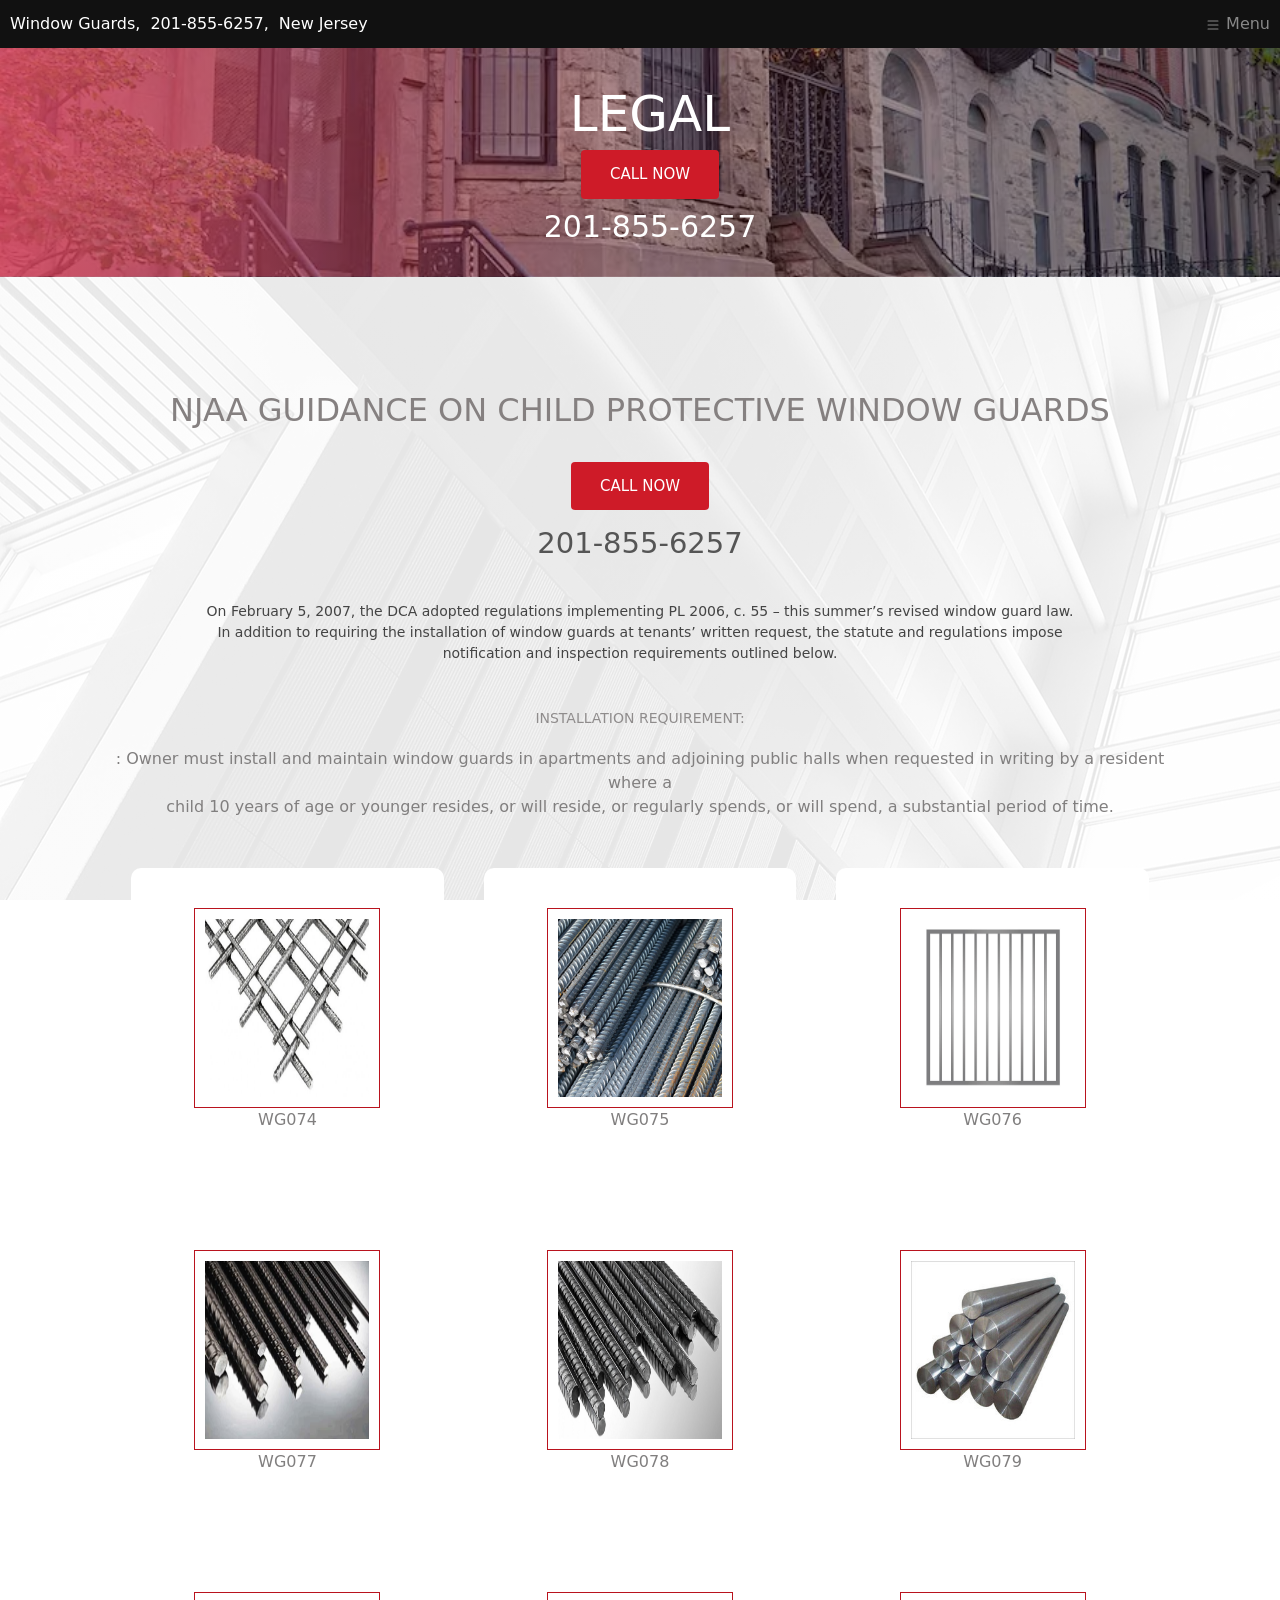
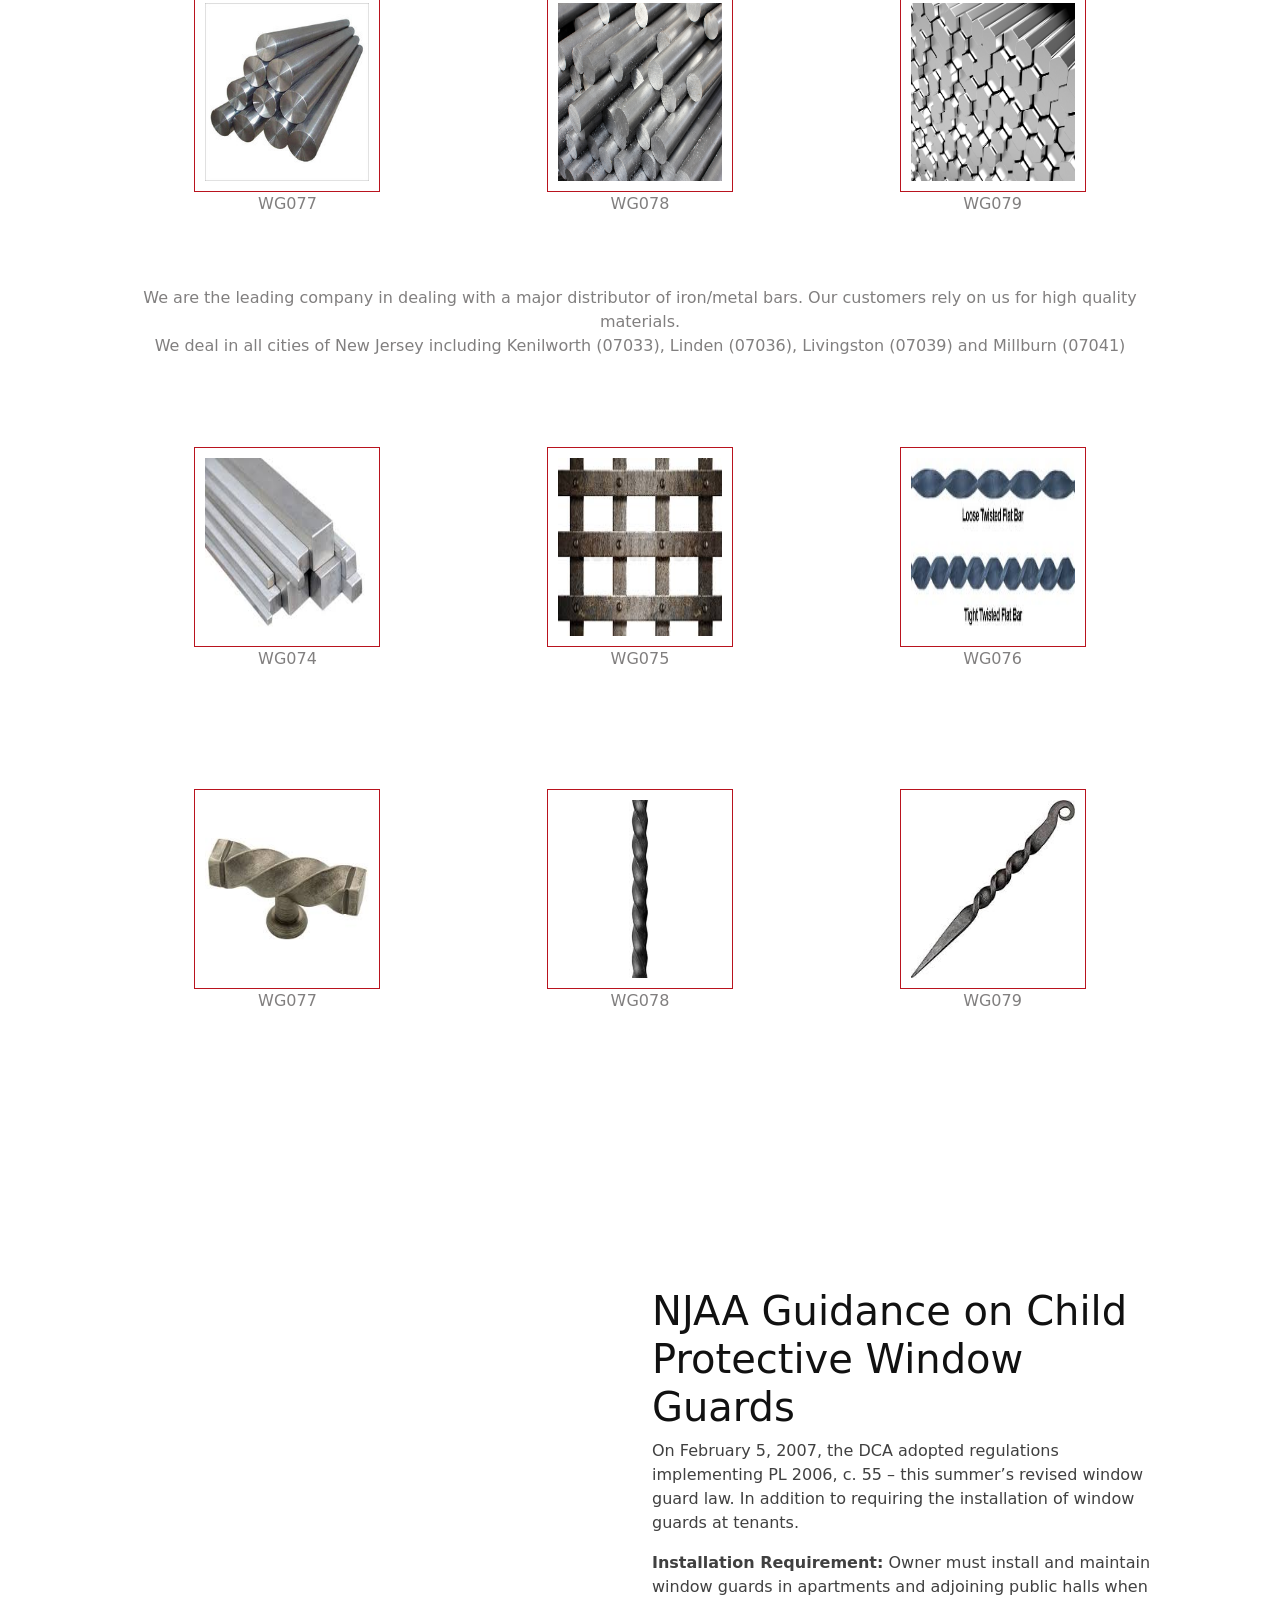
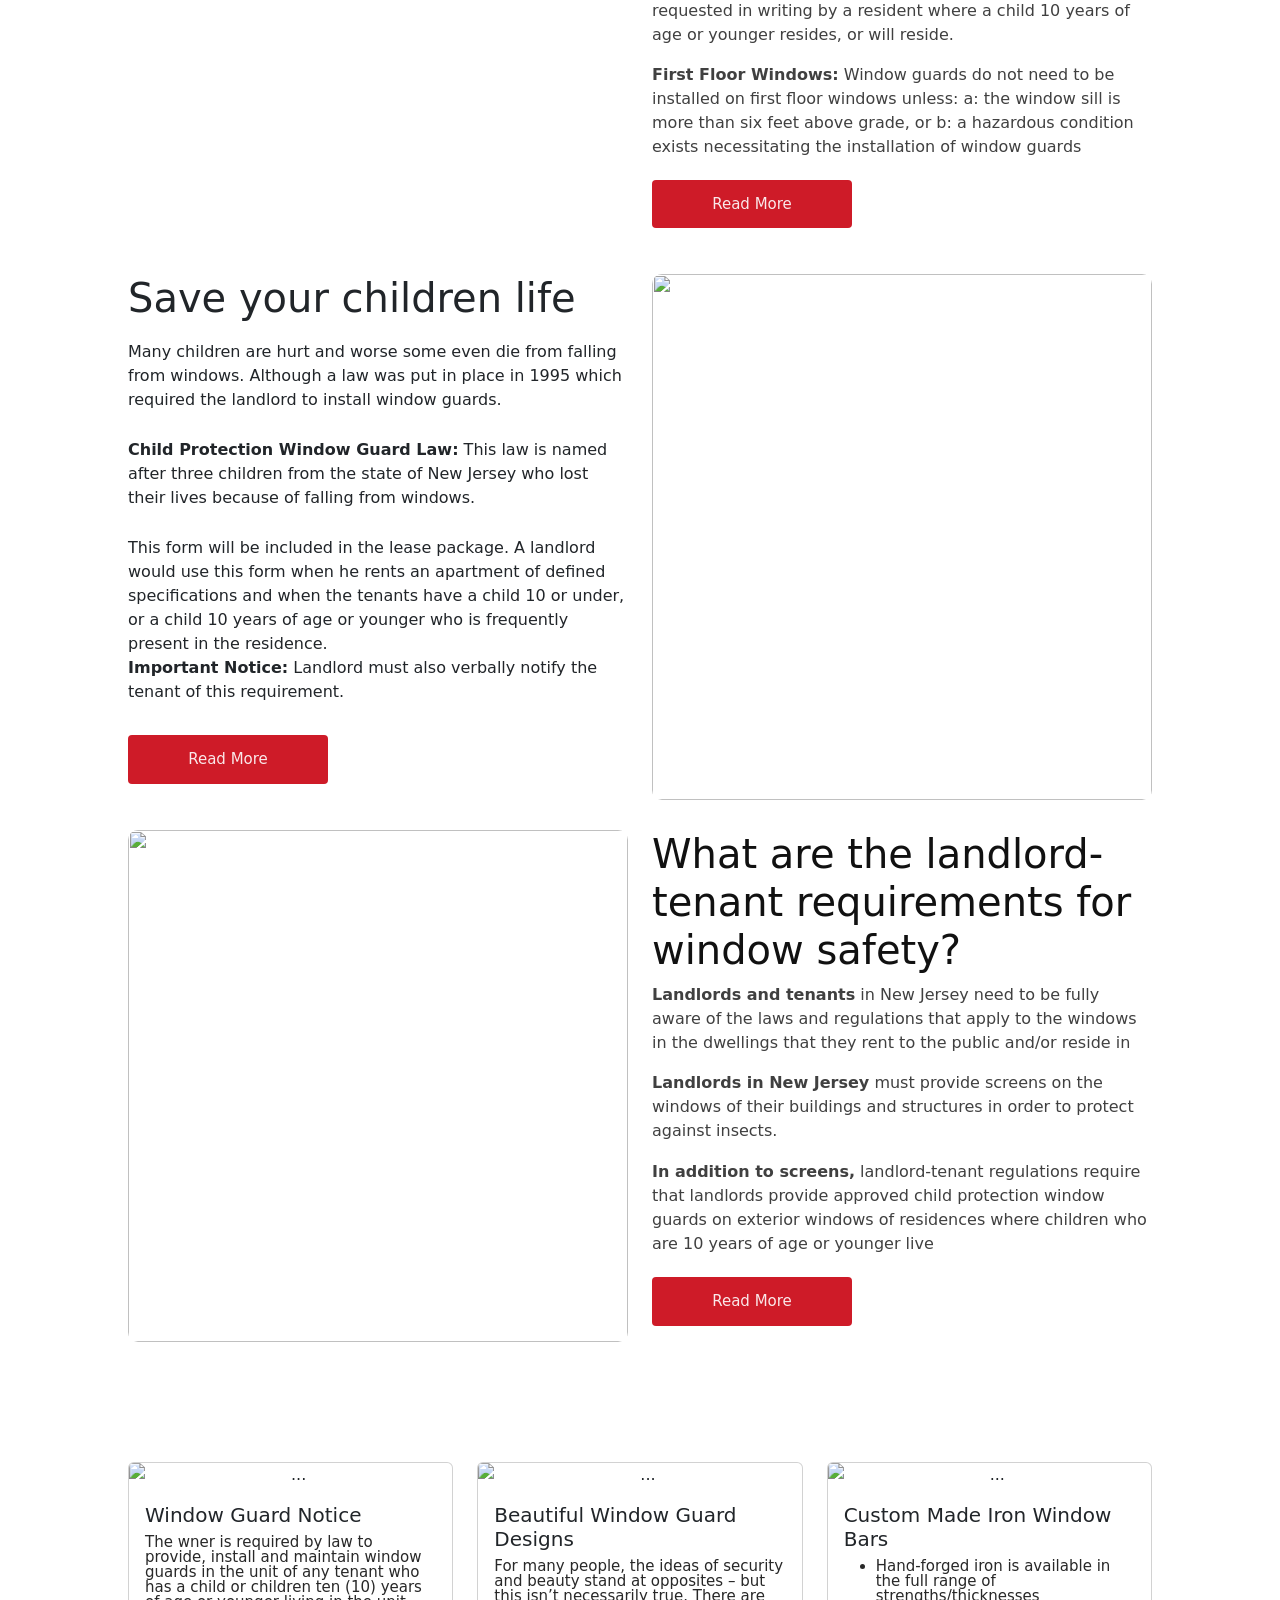
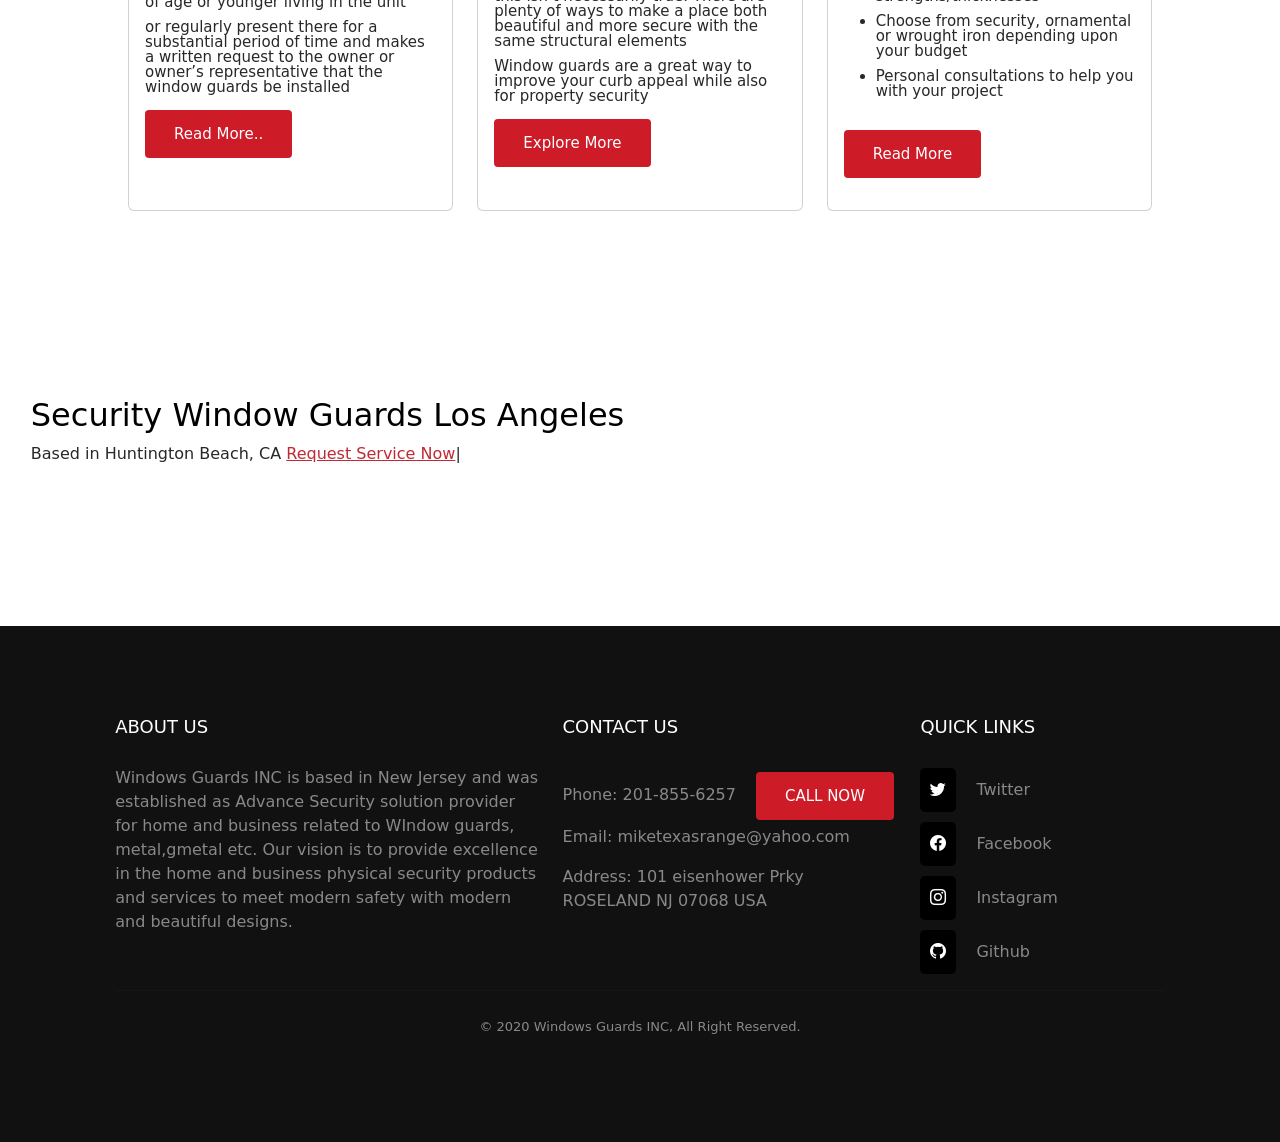
==== index.html @ 2bb90756 "first commit" ====
<!DOCTYPE html>
<html lang="en">
  <head>
    <meta charset="UTF-8" />
    <meta http-equiv="X-UA-Compatible" content="IE=edge" />
    <meta name="viewport" content="width=device-width, initial-scale=1.0" />
    <title>Window Gaurd and Bars</title>
    <link
      href="https://cdn.jsdelivr.net/npm/bootstrap@5.3.3/dist/css/bootstrap.min.css"
      rel="stylesheet"
      integrity="sha384-QWTKZyjpPEjISv5WaRU9OFeRpok6YctnYmDr5pNlyT2bRjXh0JMhjY6hW+ALEwIH"
      crossorigin="anonymous"
    />
    <link
      rel="stylesheet"
      href="https://cdn.jsdelivr.net/npm/bootstrap-icons@1.11.3/font/bootstrap-icons.min.css"
    />

    <link rel="stylesheet" href="./Styles/Sttyle.css" />
  </head>
  <body>
    <!--top bar  -->
    <section>
      <div class="Topbar">
        <div class="Topbar-left-top-contant">
          <h6>Window Guards,</h6>
          <h6>201-855-6257,</h6>
          <p>New Jersey</p>
        </div>
        <div class="Topbar-right-contant">
          <button
            class="Topbar-menu-button"
            type="button"
            data-bs-toggle="offcanvas"
            data-bs-target="#offcanvasRight"
            aria-controls="offcanvasRight"
          >
            <svg
              xmlns="http://www.w3.org/2000/svg"
              width="16"
              height="16"
              fill="#888888"
              class="bi bi-list"
              viewBox="0 0 16 16"
            >
              <path
                fill-rule="evenodd"
                d="M2.5 12a.5.5 0 0 1 .5-.5h10a.5.5 0 0 1 0 1H3a.5.5 0 0 1-.5-.5m0-4a.5.5 0 0 1 .5-.5h10a.5.5 0 0 1 0 1H3a.5.5 0 0 1-.5-.5m0-4a.5.5 0 0 1 .5-.5h10a.5.5 0 0 1 0 1H3a.5.5 0 0 1-.5-.5"
              />
            </svg>
            Menu
          </button>

          <div
            class="offcanvas offcanvas-end"
            tabindex="-1"
            id="offcanvasRight"
            aria-labelledby="offcanvasRightLabel"
          >
            <div class="offcanvas-header">
              <button
                type="button"
                class="btn-close"
                data-bs-dismiss="offcanvas"
                aria-label="Close"
              ></button>
            </div>
            <div class="offcanvas-body">
              <ul>
                <li>Home</li>
                <li>Windows</li>
                <li>Doors</li>
                <li>Gates</li>
                <li>Security Bars</li>
                <li>Metal Bars</li>
                <li>New Jersey</li>
                <li>Contact Us</li>
                <li>Legal</li>
              </ul>
            </div>
          </div>
        </div>
      </div>
    </section>
    <!-- hero section -->
    <section>
      <div class="Herosection">
        <div class="Hero-contant">
          <h1>LEGAL</h1>
          <button>CALL NOW</button>
          <h2>201-855-6257</h2>
        </div>
      </div>
    </section>
    <!-- legal main contant -->
    <section>
      <div class="Main-contant">
        <div class="main-contant-subprnt">
          <div class="main-window-details">
            <h2>NJAA GUIDANCE ON CHILD PROTECTIVE WINDOW GUARDS</h2>
            <button>CALL NOW</button>
            <h3>201-855-6257</h3>
            <p>
              On February 5, 2007, the DCA adopted regulations implementing PL
              2006, c. 55 – this summer’s revised window guard law. <br />
              In addition to requiring the installation of window guards at
              tenants’ written request, the statute and regulations impose
              <br />
              notification and inspection requirements outlined below.
            </p>
          </div>
          
          </div>
          <!-- INSTALLATION REQUIREMENT: -->
          <div class="Requirment-cards-main">
            <h4>INSTALLATION REQUIREMENT:</h4>
            <p>
              : Owner must install and maintain window guards in apartments and
              adjoining public halls when requested in writing by a resident
              where a <br />
              child 10 years of age or younger resides, or will reside, or
              regularly spends, or will spend, a substantial period of time.
            </p>
            <div class="Requirment-cards">
              <div class="row g-2">
                <div
                  class="col-12 col-xxl-4 col-xl-4 col-lg-6 col-md-6 col-sm-12 col-sm-12 Req-card-prnt"
                >
                  <div class="Req-card">
                    <img src="./Assets/asset 0.jpeg" alt="" />
                    <p>WG074</p>
                  </div>
                </div>
                <div
                  class="col-12 col-xxl-4 col-xl-4 col-lg-6 col-md-6 col-sm-12 col-sm-12 Req-card-prnt"
                >
                  <div class="Req-card">
                    <img src="./Assets/asset 1.jpeg" alt="" />
                    <p>WG075</p>
                  </div>
                </div>
                <div
                  class="col-12 col-xxl-4 col-xl-4 col-lg-6 col-md-6 col-sm-12 col-sm-12 Req-card-prnt"
                >
                  <div class="Req-card">
                    <img src="./Assets/asset 2.jpeg" alt="" />
                    <p>WG076</p>
                  </div>
                </div>
                <div
                  class="col-12 col-xxl-4 col-xl-4 col-lg-6 col-md-6 col-sm-12 col-sm-12 Req-card-prnt"
                >
                  <div class="Req-card">
                    <img src="./Assets/asset 3.jpeg" alt="" />
                    <p>WG077</p>
                  </div>
                </div>
                <div
                  class="col-12 col-xxl-4 col-xl-4 col-lg-6 col-md-6 col-sm-12 col-sm-12 Req-card-prnt"
                >
                  <div class="Req-card">
                    <img src="./Assets/asset 4.jpeg" alt="" />
                    <p>WG078</p>
                  </div>
                </div>
                <div
                  class="col-12 col-xxl-4 col-xl-4 col-lg-6 col-md-6 col-sm-12 col-sm-12 Req-card-prnt"
                >
                  <div class="Req-card">
                    <img src="./Assets/asset 5.jpeg" alt="" />
                    <p>WG079</p>
                  </div>
                </div>
                <div
                  class="col-12 col-xxl-4 col-xl-4 col-lg-6 col-md-6 col-sm-12 col-sm-12 Req-card-prnt"
                >
                  <div class="Req-card">
                    <img src="./Assets/asset 5.jpeg" alt="" />
                    <p>WG077</p>
                  </div>
                </div>
                <div
                  class="col-12 col-xxl-4 col-xl-4 col-lg-6 col-md-6 col-sm-12 col-sm-12 Req-card-prnt"
                >
                  <div class="Req-card">
                    <img src="./Assets/asset 6.jpeg" alt="" />
                    <p>WG078</p>
                  </div>
                </div>
                <div
                  class="col-12 col-xxl-4 col-xl-4 col-lg-6 col-md-6 col-sm-12 col-sm-12 Req-card-prnt"
                >
                  <div class="Req-card">
                    <img src="./Assets/asset 7.jpeg" alt="" />
                    <p>WG079</p>
                  </div>
                </div>
              </div>
            </div>
            <p>
              We are the leading company in dealing with a major distributor of
              iron/metal bars. Our customers rely on us for high quality
              materials. <br />
              We deal in all cities of New Jersey including Kenilworth (07033),
              Linden (07036), Livingston (07039) and Millburn (07041)
            </p>
            <div class="Requirment-cards">
              <div class="row g-2">
                <div
                  class="col-12 col-xxl-4 col-xl-4 col-lg-6 col-md-6 col-sm-12 col-sm-12 Req-card-prnt"
                >
                  <div class="Req-card">
                    <img src="./Assets/asset 8.jpeg" alt="" />
                    <p>WG074</p>
                  </div>
                </div>
                <div
                  class="col-12 col-xxl-4 col-xl-4 col-lg-6 col-md-6 col-sm-12 col-sm-12 Req-card-prnt"
                >
                  <div class="Req-card">
                    <img src="./Assets/asset 9.jpeg" alt="" />
                    <p>WG075</p>
                  </div>
                </div>
                <div
                  class="col-12 col-xxl-4 col-xl-4 col-lg-6 col-md-6 col-sm-12 col-sm-12 Req-card-prnt"
                >
                  <div class="Req-card">
                    <img src="./Assets/asset 10.jpeg" alt="" />
                    <p>WG076</p>
                  </div>
                </div>
                <div
                  class="col-12 col-xxl-4 col-xl-4 col-lg-6 col-md-6 col-sm-12 col-sm-12 Req-card-prnt"
                >
                  <div class="Req-card">
                    <img src="./Assets/asset 11.jpeg" alt="" />
                    <p>WG077</p>
                  </div>
                </div>
                <div
                  class="col-12 col-xxl-4 col-xl-4 col-lg-6 col-md-6 col-sm-12 col-sm-12 Req-card-prnt"
                >
                  <div class="Req-card">
                    <img src="./Assets/asset 12.jpeg" alt="" />
                    <p>WG078</p>
                  </div>
                </div>
                <div
                  class="col-12 col-xxl-4 col-xl-4 col-lg-6 col-md-6 col-sm-12 col-sm-12 Req-card-prnt"
                >
                  <div class="Req-card">
                    <img src="./Assets/asset 13.jpeg" alt="" />
                    <p>WG079</p>
                  </div>
                </div>
              </div>
            </div>
          </div>
        </div>
      </div>
    </section>
    <section>
      <div class="Window-guard-main">
        <div class="window-guard-subprnt">
          <div class="row">
            <div
              class="col-10 col-xxl-6 col-xl-6 col-lg-12 col-md-12 col-sm-12 Window-guard-leftcontant"
            >
              <img src="./Assets/li-lin-no_i1Hzr8MM-unsplash.jpg" alt="" />
            </div>
            <div
              class="col-10 col-xxl-6 col-xl-6 col-lg-12 col-md-12 col-sm-12 Window-guard-rightcontant"
            >
              <h1>NJAA Guidance on Child Protective Window Guards</h1>
              <p>
                On February 5, 2007, the DCA adopted regulations implementing PL
                2006, c. 55 – this summer’s revised window guard law. In
                addition to requiring the installation of window guards at
                tenants.
              </p>
              <p>
                <b>Installation Requirement:</b> Owner must install and maintain
                window guards in apartments and adjoining public halls when
                requested in writing by a resident where a child 10 years of age
                or younger resides, or will reside.
              </p>
              <p>
                <b>First Floor Windows:</b> Window guards do not need to be
                installed on first floor windows unless: a: the window sill is
                more than six feet above grade, or b: a hazardous condition
                exists necessitating the installation of window guards
              </p>
              <button>
                <a
                  href="https://njaa.com/wp-content/uploads/2017/05/Window-Guard-Guidance-No-Compass-Branding.pdf"
                >
                  Read More</a
                >
              </button>
            </div>
          </div>
          <div class="window-guardwindow-second-contant">
            <div class="row">
              <div
                class="col-10 col-xxl-6 col-xl-6 col-lg-12 col-md-12 col-sm-12 Window-guard-leftcontant"
              >
                <h1>Save your children life</h1>

                <p>
                  Many children are hurt and worse some even die from falling
                  from windows. Although a law was put in place in 1995 which
                  required the landlord to install window guards.
                </p>
                <p>
                  <b>Child Protection Window Guard Law:</b> This law is named
                  after three children from the state of New Jersey who lost
                  their lives because of falling from windows.
                </p>
                <p>
                  This form will be included in the lease package. A landlord
                  would use this form when he rents an apartment of defined
                  specifications and when the tenants have a child 10 or under,
                  or a child 10 years of age or younger who is frequently
                  present in the residence. <br />
                  <b>Important Notice:</b> Landlord must also verbally notify
                  the tenant of this requirement.
                </p>
                <button>
                  <a
                    href="

                    https://www.tapinto.net/towns/newark/sections/government/articles/window-guards-updated-newark-law-aims-to-prevent-child-falls"
                  >
                    Read More</a
                  >
                </button>
              </div>
              <div
                class="col-10 col-xxl-6 col-xl-6 col-lg-12 col-md-12 col-sm-12 Window-guard-rightcontant"
              >
                <img
                  src="https://tapinto-production.s3.amazonaws.com/uploads/photos/to/best_crop_b2b24b35fbdab9a564ee_mini_magick20230821-9782-1aypejb.jpg?id=4952877"
                  alt=""
                />
              </div>
            </div>
          </div>
          <div
            class="window-guardwindow-second-contant window-guardwindow-third-contant"
          >
            <div class="row">
              <div
                class="col-10 col-xxl-6 col-xl-6 col-lg-12 col-md-12 col-sm-12 Window-guard-leftcontant"
              >
                <img
                  src="./Assets/tim-mossholder-biPbnQPIk0U-unsplash.jpg"
                  alt=""
                />
              </div>
              <div
                class="col-10 col-xxl-6 col-xl-6 col-lg-12 col-md-12 col-sm-12 Window-guard-rightcontant"
              >
                <h1>
                  What are the landlord-tenant requirements for window safety?
                </h1>

                <p>
                  <b>Landlords and tenants</b> in New Jersey need to be fully
                  aware of the laws and regulations that apply to the windows in
                  the dwellings that they rent to the public and/or reside in
                </p>
                <p>
                  <b> Landlords in New Jersey</b> must provide screens on the
                  windows of their buildings and structures in order to protect
                  against insects.
                </p>
                <p>
                  <b> In addition to screens,</b> landlord-tenant regulations
                  require that landlords provide approved child protection
                  window guards on exterior windows of residences where children
                  who are 10 years of age or younger live
                </p>
                <button>
                  <a
                    href="https://njaa.com/wp-content/uploads/2017/05/Window-Guard-Guidance-No-Compass-Branding.pdf"
                  >
                    Read More</a
                  >
                </button>
              </div>
            </div>
          </div>
        </div>
        <!-- custom cards -->
        <div class="custom-window-guardcards">
           <div class="row">
              <div class="col-12 col-xxl-4 col-xl-4 col-lg-6 col-md-6 col-sm-12 col-sm-12 text-center">
                <div class="card" >
                    <img src="https://isteam.wsimg.com/ip/5c87b80b-d36c-11e5-9440-14feb5da1938/ols/69879_original" class="card-img-top" alt="...">
                    <div class="card-body">
                      <h5 class="card-title">Window Guard Notice
                      </h5>
                      <p class="card-text " >
                        The wner is required by law to provide, install and maintain window guards in the unit of any tenant who has a child or children ten (10) years of age or younger living in the unit</p>
                        <p> or
                          regularly present there for a substantial period of time and makes a written request to the owner or owner’s representative that the window guards be installed</p>
                      <a href="
                      https://legaltemplates.net/wp-content/uploads/2017/06/New-Jersey-Window-Guard-Notice-PDF-Download.pdf" class="btn btn-primary">Read More..</a>
                    </div>
                </div>
             </div>
             <div class="col-12 col-xxl-4 col-xl-4 col-lg-6 col-md-6 col-sm-12 col-sm-12">
                <div class="card">
                    <img src="https://arironllc.com/wp-content/uploads/2020/10/11845849794_d31029258f_o-scaled-e1616794388986.jpg" class="card-img-top" alt="...">
                    <div class="card-body">
                      <h5 class="card-title">Beautiful Window Guard Designs </h5>
                      <p class="card-text">For many people, the ideas of security and beauty stand at opposites – but this isn’t necessarily true. There are plenty of ways to make a place both beautiful and more secure with the same structural elements</p>
                      <p>Window guards are a great way to improve your curb appeal while also for property security</p>
                      <a href="

                      https://arironllc.com/blog/window-guard-designs/" class="btn btn-primary">Explore More</a>
                    </div>
                </div>
            </div>
            <div class="col-12 col-xxl-4 col-xl-4 col-lg-6 col-md-6 col-sm-12 col-sm-12">
                <div class="card">
                    <img src="https://jjfencelosangeles.com/img/window-safety-grills.webp" class="card-img-top" alt="...">
                    <div class="card-body">
                      <h5 class="card-title">Custom Made Iron Window Bars</h5>
                      <ul>
                        <li>Hand-forged iron is available in the full range of strengths/thicknesses</li>
                        <li>Choose from security, ornamental or wrought iron depending upon your budget</li>
                     <li>Personal consultations to help you with your project</li>
                      </ul>
                      <a href="
                      https://jjfencelosangeles.com/window-bars-grills.php" class="btn btn-primary">Read More</a>
                    </div>
                </div>
            </div>
          </div>
        </div>

      </div>
    </section>
     
    <section>
      <div class="video-main">
        <div class="video-subprnt">
          <div class="row">
            <div class="col-10 col-xxl-6 col-xl-6 col-lg-6 col-md-6 col-sm-12 col-sm-12 video-left-contant">
            <h2>Security Window Guards Los Angeles</h2>
             <p>Based in Huntington Beach, CA <a href="">Request Service Now</a>| </p>
              
            </div>
            <div class="col-10 col-xxl-6 col-xl-6 col-lg-6 col-md-6 col-sm-12 col-sm-12 video-right-contant">
               <video autoplay src="https://www.hbfabco.com/wp-content/uploads/2024/02/Security-Window-Guards-Los-Angeles1.mp4"></video>
            </div>
          </div>
        </div>
      </div>
    </section>
    <!-- footer -->
    <section>
      <div class="custom-container">
        <div class="Footer-main">
          <div class="row">
            <div
              class="col-10 col-xxl-5 col-xl-5 col-lg-6 col-md-6 col-sm-12 col-sm-12"
            >
              <h3>ABOUT US</h3>
              <p>
                Windows Guards INC is based in New Jersey and was established as
                Advance Security solution provider for home and business related
                to WIndow guards, metal,gmetal etc. Our vision is to provide
                excellence in the home and business physical security products
                and services to meet modern safety with modern and beautiful
                designs.
              </p>
            </div>
            <div
              class="col-12 col-xxl-4 col-xl-4 col-lg-6 col-md-6 col-sm-12 col-sm-12"
            >
              <h3>CONTACT US</h3>
              <div class="footer-cell">
                <p>Phone: 201-855-6257</p>
                <button>CALL NOW</button>
              </div>
              <p>
                <a href="">Email: miketexasrange@yahoo.com</a>
              </p>
              <p>Address: 101 eisenhower Prky ROSELAND NJ 07068 USA</p>
            </div>
            <div
              class="col-12 col-xxl-3 col-xl-3 col-lg-6 col-md-6 col-sm-12 col-sm-12"
            >
              <h3>QUICK LINKS</h3>
              <div class="Footer-icon-prnt">
                <div class="footer-twitter footer-icon">
                  <i class="bi bi-twitter"></i>
                </div>
                <p>Twitter</p>
              </div>
              <div class="Footer-icon-prnt">
                <div class="footer-facebook footer-icon">
                  <i class="bi bi-facebook"></i>
                </div>
                <p>Facebook</p>
              </div>
              <div class="Footer-icon-prnt">
                <div class="footer-instagram footer-icon">
                  <i class="bi bi-instagram"></i>
                </div>
                <p>Instagram</p>
              </div>
              <div class="Footer-icon-prnt">
                <div class="footer-gitub footer-icon">
                  <i class="bi bi-github"></i>
                </div>
                <p>Github</p>
              </div>
            </div>
          </div>
          <hr />
          <div class="footer-copyright">
            <p>© 2020 Windows Guards INC, All Right Reserved.</p>
          </div>
        </div>
      </div>
    </section>
<!-- video branding -->

    <script
      src="https://cdn.jsdelivr.net/npm/bootstrap@5.3.3/dist/js/bootstrap.bundle.min.js"
      integrity="sha384-YvpcrYf0tY3lHB60NNkmXc5s9fDVZLESaAA55NDzOxhy9GkcIdslK1eN7N6jIeHz"
      crossorigin="anonymous"
    ></script>
  </body>
</html>
---- Styles/Sttyle.css ----
body {
  margin: 0;
  padding: 0%;
}
* {
  margin: 0%;
  padding: 0%;
}
/* Topbar */
.Topbar {
  display: flex;
  justify-content: space-between;
  align-items: center;
  padding: 12px 10px;
  background-color: #111111;
  color: white;
  position: fixed;
  width: 100%;
  z-index: 9;
}
.Topbar-left-top-contant {
  display: flex;
  gap: 10px;
  align-items: center;
}
.Topbar p,
h6 {
  margin: 0;
  font-weight: 500;
}

.Topbar-right-contant button {
  background-color: transparent !important;
  color: #888888 !important ;
  border: none;
  font-weight: 500;
}

.Topbar-right-contant button:hover {
  color: #f1efef !important;
  transition: all 0.3s;
}
.offcanvas-body {
  padding: 0 1rem !important    ;
}
/* .offcanvas-header .btn-close {
  background-color: white;
  color: #888888 !important;
} */
.offcanvas.offcanvas-end {
  background-color: #111111 !important;
  color: #707070;
  /* width: 20%; */
}
.offcanvas-body ul li {
  border-bottom: 1px solid silver;
  padding: 15px 0;
  list-style: none;
}

.offcanvas-body ul {
  margin: 0;
  padding: 0 0 0 15px;
}
.Topbar-right-contant .offcanvas-body ul li:hover {
  color: #fff;
  transition: all 0.3s;
}
@media screen and (max-width: 992px) {
  .Topbar-left-top-contant {
    display: none;
  }
}
/* hero section */
.Herosection {
  background: linear-gradient(
      to right,
      rgba(218, 69, 94, 0.842),
      rgba(78, 19, 19, 0.37),
      rgba(0, 0, 0, 0.534)
    ),
    url(../Assets/brownstone-house-with-window-bars-1356857510.avif);
  padding: 84px 24px 24px 44px;
  background-position: center;
  background-size: cover;
  background-repeat: no-repeat;
}
.Hero-contant {
  text-align: center;
}
.Herosection h1 {
  font-size: 50px;
  color: #ffff;
  font-weight: 300;
  margin: 0;
}
.Herosection button {
  font-size: 15px;
  border-radius: 4px;
  background-color: #ce1b28;
  padding: 13px 29px;
  color: #ffff;
  font-weight: 500;
  border: none;
  margin: 6px 0 5px 0;
}
.Herosection button:hover {
  background-color: #e62835;
  transition: all 0.3s;
}
.Herosection h2 {
  color: #ffff;
  padding-top: 5px;
  font-size: 30px;
}
/* main middle contant */
.Main-contant {
  text-align: center;
  padding: 114px 0;
  background: linear-gradient(
      to right,
      rgba(255, 255, 255, 0.9),
      rgba(255, 255, 255, 0.9)
    ),
    url(../Assets/asset\ 14.jpeg);

  background-attachment: fixed;
}
.Main-contant button {
  font-size: 15px;
  border-radius: 4px;
  background-color: #ce1b28;
  padding: 13px 29px;
  color: #ffff;
  font-weight: 500;
  border: none;
  margin: 5px 0 16px 0;
}
.Main-contant button:hover {
  background-color: #e62835;
  transition: all 0.3s;
}
.main-window-details {
  width: 82%;
  margin: 0 auto;
}
.main-window-details h2 {
  font-size: 32px;
  color: rgb(133, 128, 128);

  padding-bottom: 20px;
  font-weight: 300;
}
.main-window-details h3 {
  font-size: 29px;
  color: #555;
  padding-bottom: 32px;
  font-weight: 400;
}
.main-window-details p {
  font-size: 14px;
  color: #444;
}
/* Requirments */
.Requirment-cards-main {
  width: 82%;
  margin: 0 auto;
  padding: 30px 0;
}
.Requirment-cards-main h4 {
  font-size: 14px;
  color: #8f8c8c;
  font-weight: 400;
}
.Requirment-cards-main p {
  font-size: 16px;
  color: #817f7f;
  margin-bottom: 29px;
  margin-top: 20px;
}
.Requirment-cards img {
  border: 1px solid #b9131e;
  width: 80%;
  height: 200px;
  padding: 10px;
}
.Req-card {
  padding: 40px 40px 30px 40px;
  background-color: #ffffff;
  border-radius: 10px;
}
.Req-card p {
  margin: 0;
}
.Req-card-prnt {
  padding: 20px;
}
.Req-card:hover {
  box-shadow: rgba(0, 0, 0, 0.4) 0px 0px 20px;
  transition: all 0.2s;
  transform: scale(1.02);
}
/* .Req-card:hover,
    .Requirment-cards img {
    padding: 5px;
    } */
@media screen and (max-width: 1140px) {
  .Req-card-prnt {
    padding: 10px;
  }
}
/* window guard */
.window-guard-subprnt {
  width: 80%;
  margin: 0 auto;
  padding: 80px 0;
}
.Window-guard-main img {
  width: 100%;
}
.Window-guard-leftcontant img {
  border-radius: 10px;
}
.Window-guard-rightcontant {
  display: flex;
  flex-direction: column;
  justify-content: space-between;
}
.Window-guard-rightcontant p {
  color: #111111;
  opacity: 80%;
}
.Window-guard-rightcontant h1 {
  color: #111111;
  font-weight: 400;
}
.window-guard-subprnt button {
  font-size: 15px;
  border-radius: 4px;
  background-color: #ce1b28;
  padding: 13px 29px;
  color: #ffff;
  font-weight: 500;
  border: none;
  margin: 5px 0 16px 0;
  width: 40%;
}
.window-guard-subprnt button a {
  text-decoration: none;
  color: #fff;
  opacity: 90%;
}
.window-guard-subprnt button:hover {
  background-color: #e62835;
  transition: all 0.3s;
}
.window-guardwindow-second-contant {
  padding-top: 30px;
}
.window-guardwindow-second-contant .Window-guard-rightcontant img {
  height: 100%;
  border-radius: 10px;
}
.window-guardwindow-second-contant .Window-guard-leftcontant {
  display: flex;
  flex-direction: column;
  gap: 10px;
}
.window-guardwindow-third-contant img {
  height: 512px;
}
/* custom guard cards */
.custom-window-guardcards {
  text-align: center;
  width: 80%;
  margin: 0 auto;
  padding: 40px 0;
}
.custom-window-guardcards .card-body {
  text-align: left;
}
.custom-window-guardcards .card-body p {
  margin: 0;
  padding: 0;
  color: #111111;
  opacity: 90%;
  font-size: 15px;
  line-height: 100%;
  font-weight: 400;
  padding-bottom: 10px;
}
.custom-window-guardcards .card-body ul li {
  margin: 0;
  padding: 0;
  color: #111111;
  opacity: 90%;
  font-size: 15px;
  line-height: 100%;
  font-weight: 400;
  padding-bottom: 10px;
}
.custom-window-guardcards .card-body a {
  font-size: 15px;
  border-radius: 4px;
  background-color: #ce1b28;
  padding: 13px 29px;
  color: #ffff;
  font-weight: 500;
  border: none;
  margin: 5px 0 16px 0;
}
.custom-window-guardcards .card-body a:hover {
  background-color: #e62835;
  transition: all 0.3s;
}

.card {
  height: 100%;
}
/* video section */
.video-main {
  margin: 30px auto;
  width: 98%;
}
.video-subprnt {
  width: 100%;
  margin: 0 auto;
  background-image: url(https://www.hbfabco.com/wp-content/uploads/2023/08/background-texture.jpg);
}
.video-main video {
  width: 100%;
}
.video-left-contant {
  display: flex;
  flex-direction: column;
  justify-content: center;
  align-items: left;
  padding: 0 0 0 30px;
}
.video-subprnt h2 {
  font-weight: 400;
  color: black;
}
.video-subprnt p {
  color: #111111;
  opacity: 90%;
}
.video-subprnt p a {
  color: #b9131e;
}
.video-subprnt p a:hover {
  color: #dd1825;
  transition: all 0.3s;
}
/* footer */
.custom-container {
  background-color: #111111;
}
.Footer-main {
  width: 82%;
  margin: 0 auto;
  padding: 90px 0 90px 0;
}
.Footer-main h3 {
  font-size: 18px;
  font-weight: 400;
  color: #ffff;
  padding-bottom: 20px;
}
.Footer-main p {
  color: #ffff;
  opacity: 50%;
}
.footer-cell p:hover {
  color: #e00d1b;
}
.Footer-main p a {
  text-decoration: none;
  color: #ffff;
}
.Footer-main p a:hover {
  color: #f10c1c;
}
.Footer-main button {
  font-size: 15px;
  border-radius: 4px;
  background-color: #ce1b28;
  padding: 13px 29px;
  color: #ffff;
  font-weight: 500;
  border: none;
  margin: 6px 0 5px 0;
}
.Footer-main button:hover {
  background-color: #e62835;
  transition: all 0.3s;
}
.footer-cell {
  display: flex;
  align-items: center;
  gap: 20px;
}
.footer-cell p {
  margin: 0;
  padding: 0;
}
.Footer-icon-prnt {
  display: flex;
  align-items: center;
  gap: 20px;
  margin-top: 10px;
}
.Footer-icon-prnt p {
  margin: 0;
}
.Footer-icon-prnt p:hover {
  color: #ff0011;
  transition: all 0.3s;
}
.footer-icon {
  background-color: black;
  padding: 10px;
  border-radius: 5px;
  color: #ffff;
}
.footer-copyright {
  text-align: center;
  font-size: 13px;
  padding: 10px 0 0 0;
}
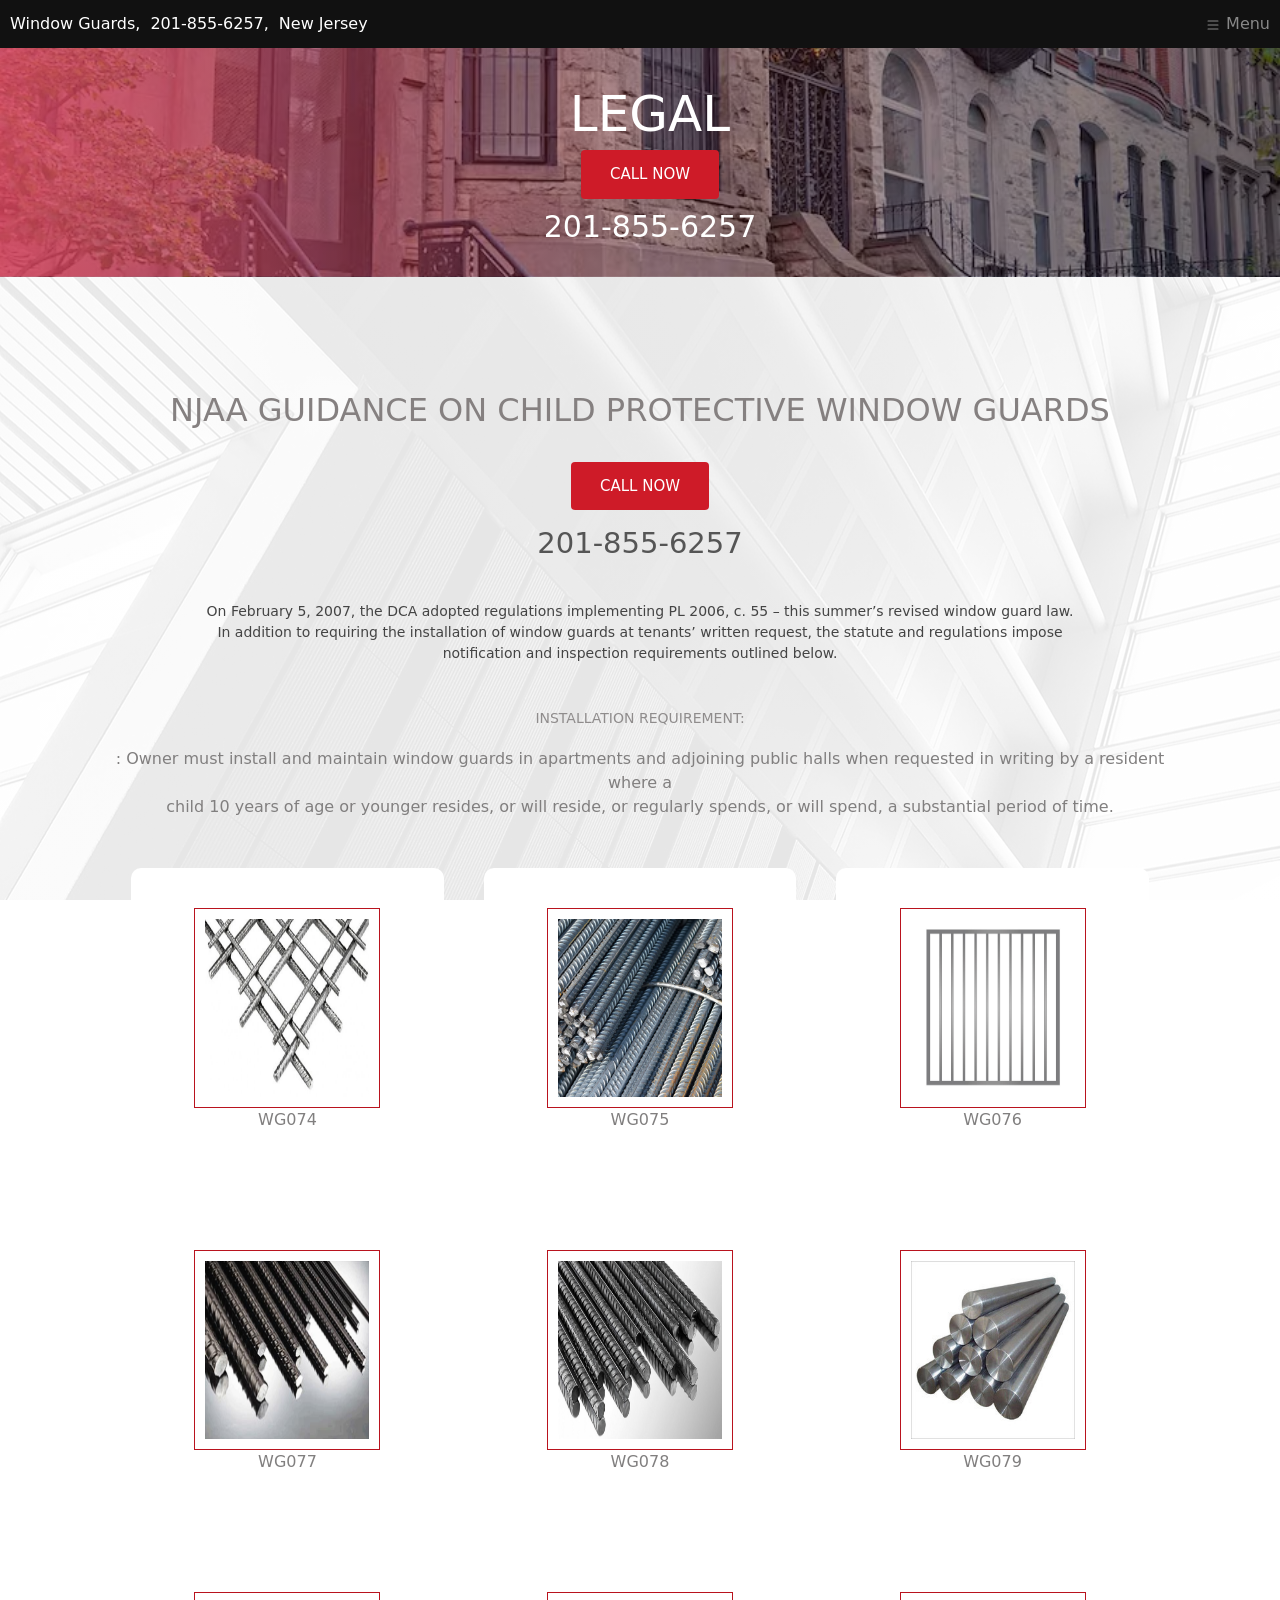
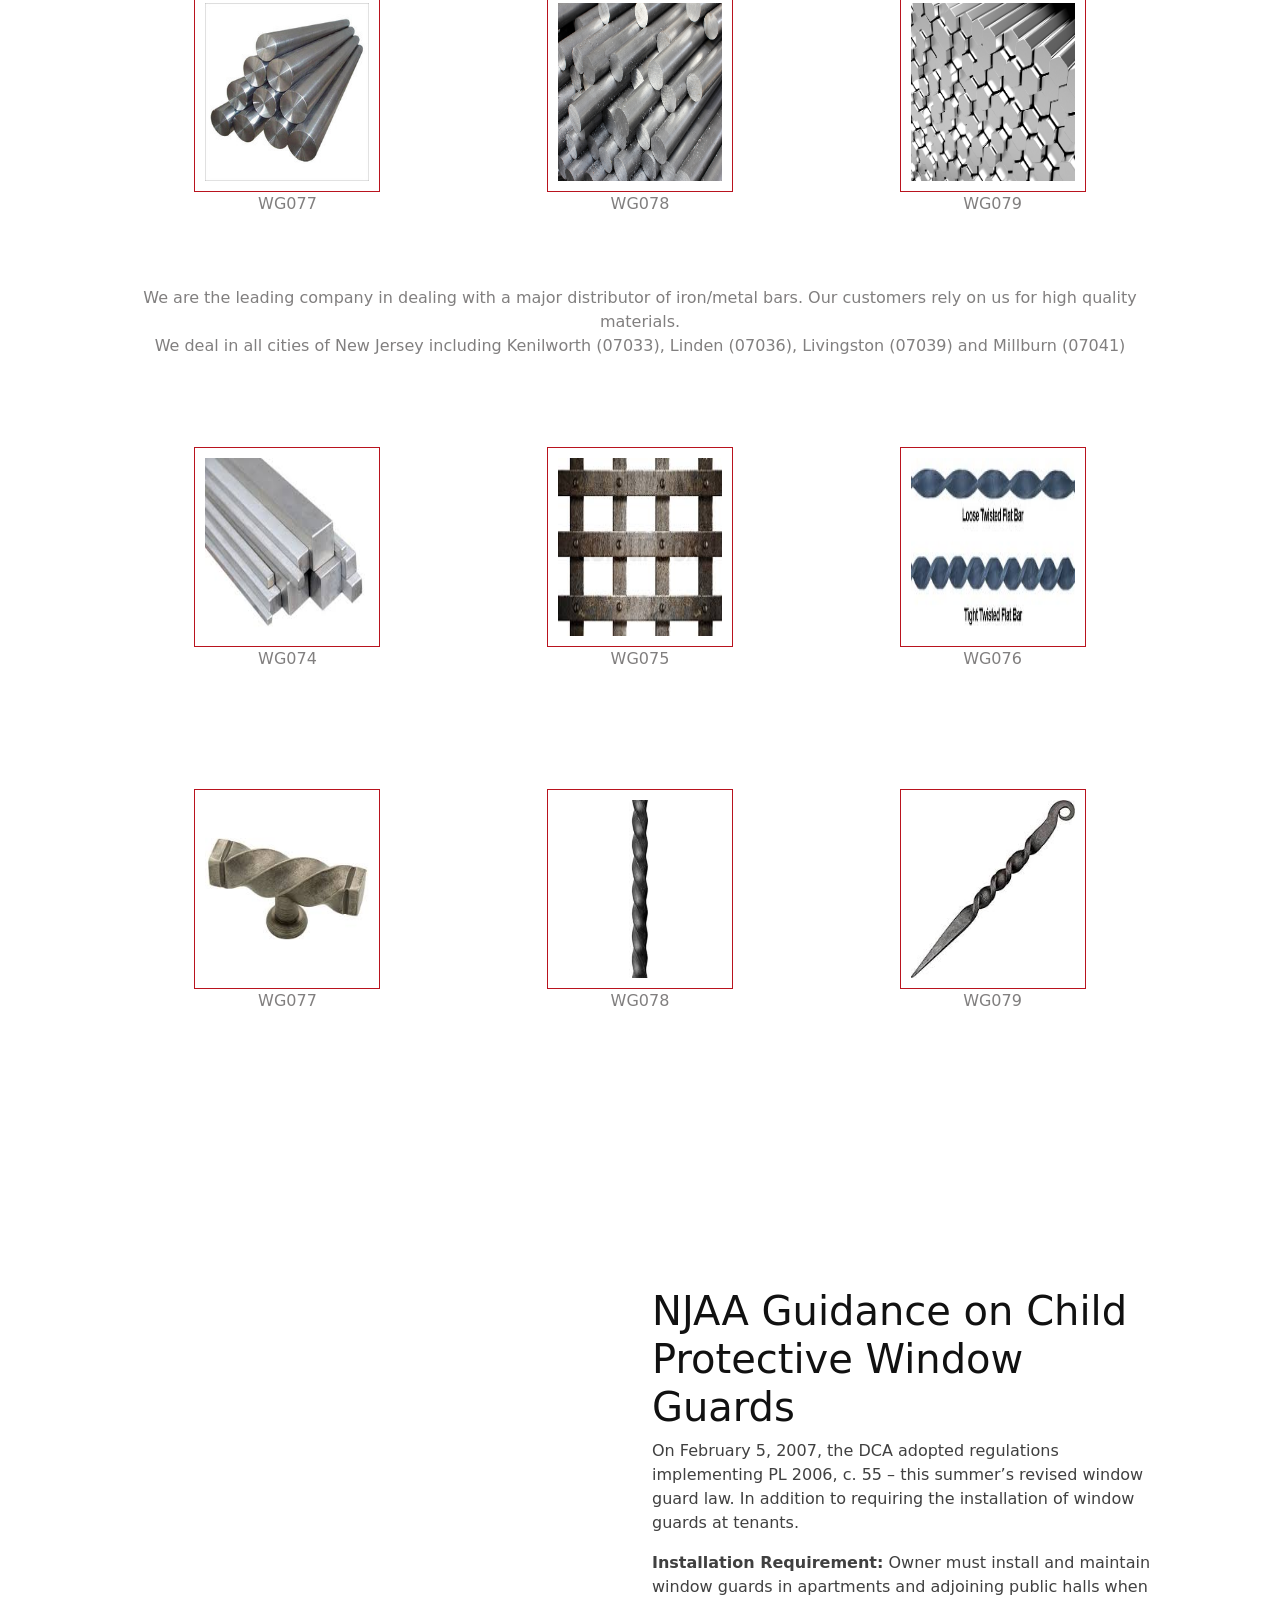
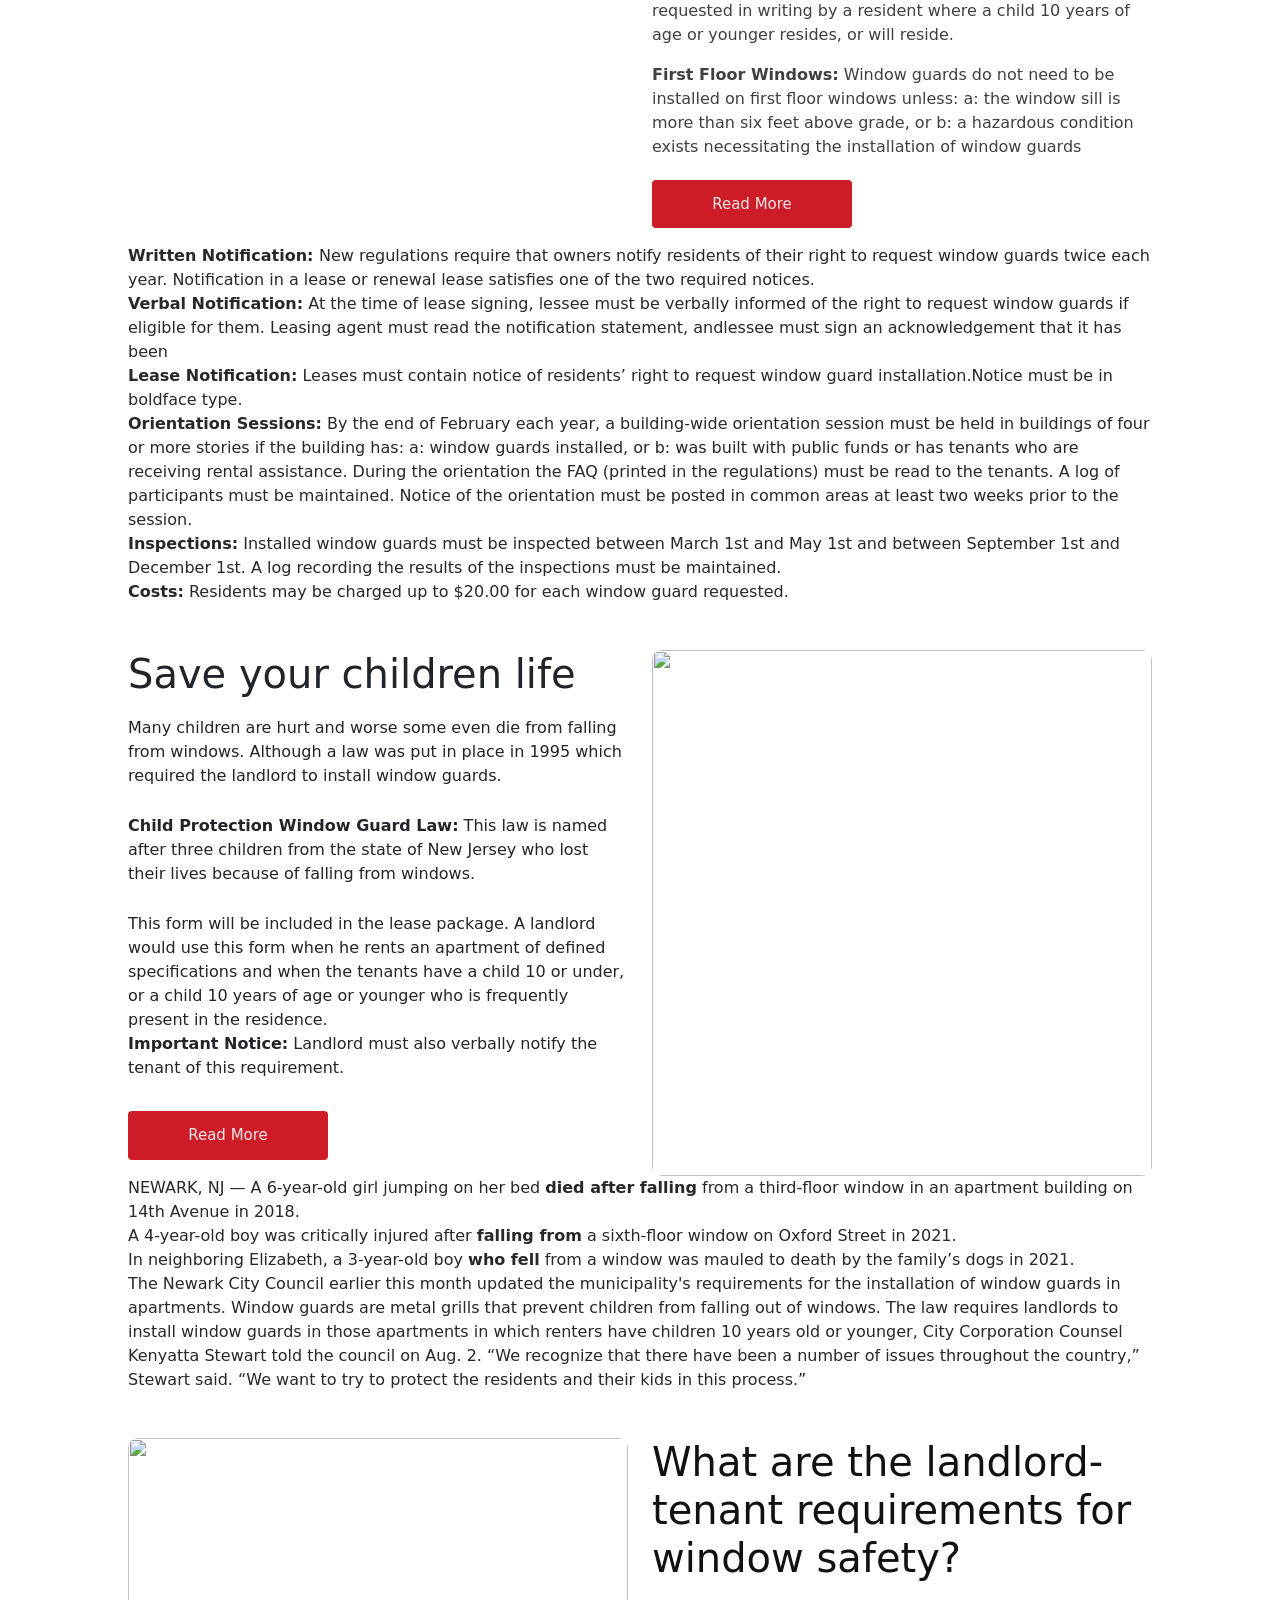
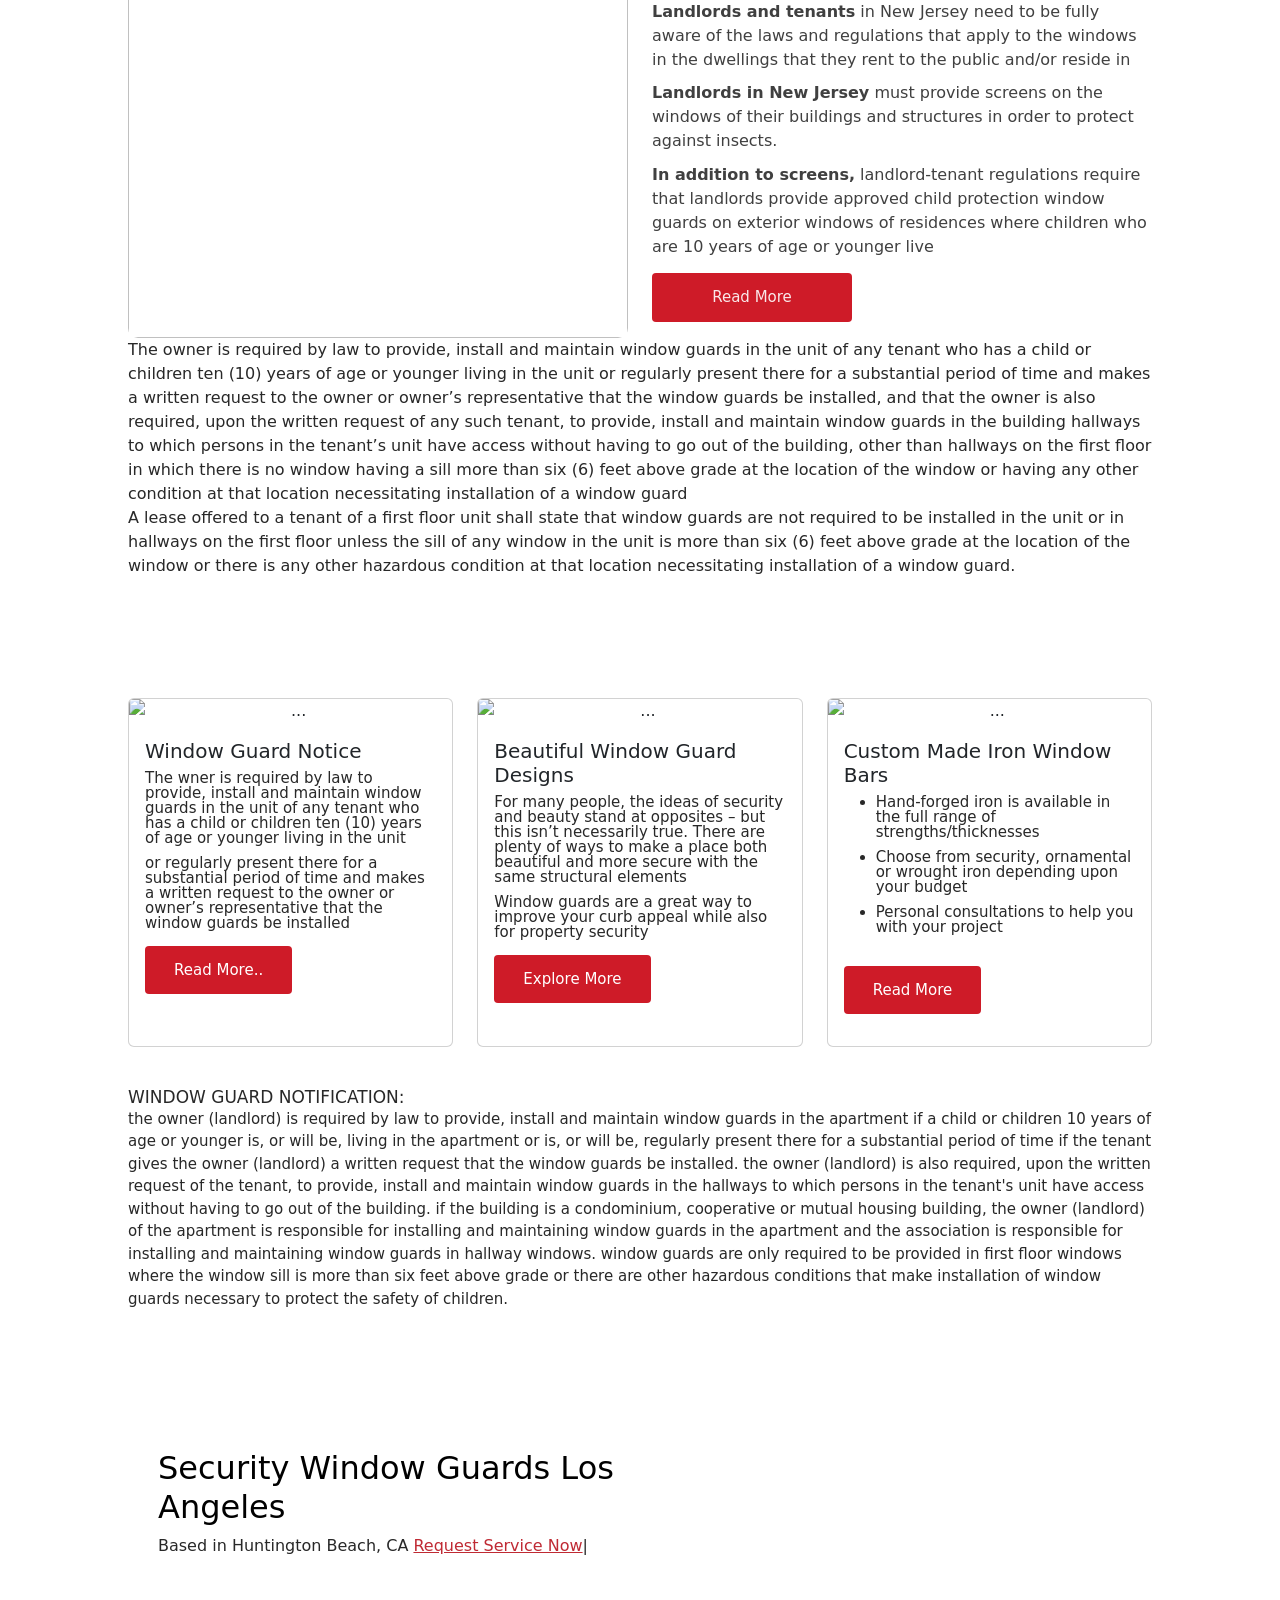
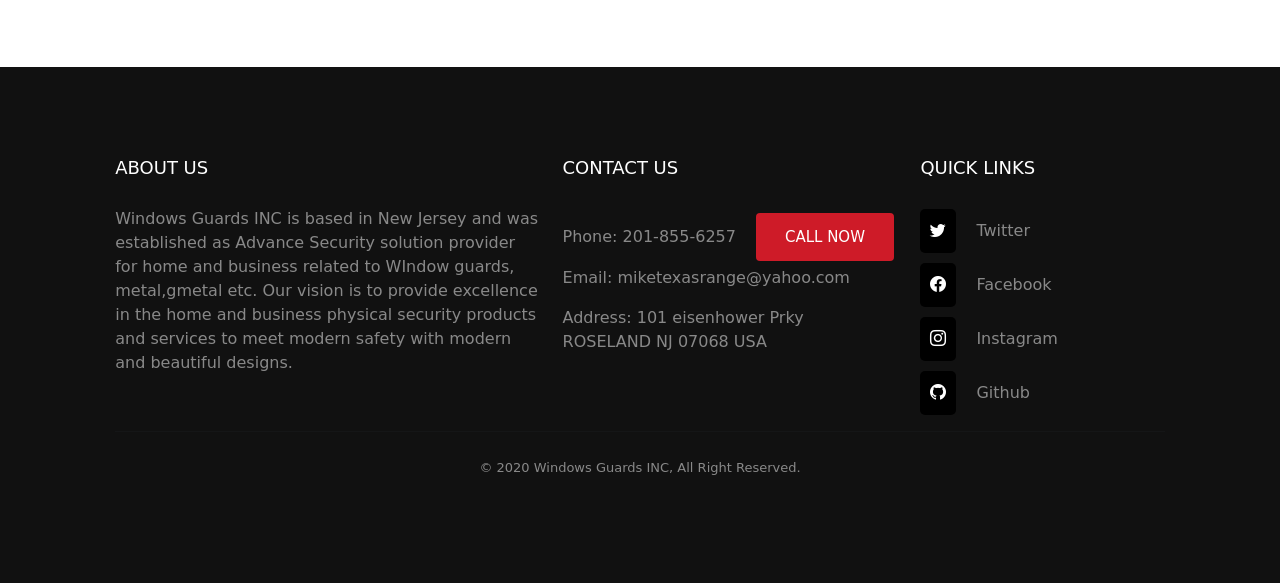
==== commit 3f2d7d1a: "first commit" ====
--- a/index.html
+++ b/index.html
@@ -265,12 +265,12 @@
         <div class="window-guard-subprnt">
           <div class="row">
             <div
-              class="col-10 col-xxl-6 col-xl-6 col-lg-12 col-md-12 col-sm-12 Window-guard-leftcontant"
+              class="col-12 col-xxl-6 col-xl-6 col-lg-12 col-md-12 col-sm-12 Window-guard-leftcontant"
             >
               <img src="./Assets/li-lin-no_i1Hzr8MM-unsplash.jpg" alt="" />
             </div>
             <div
-              class="col-10 col-xxl-6 col-xl-6 col-lg-12 col-md-12 col-sm-12 Window-guard-rightcontant"
+              class="col-12 col-xxl-6 col-xl-6 col-lg-12 col-md-12 col-sm-12 Window-guard-rightcontant"
             >
               <h1>NJAA Guidance on Child Protective Window Guards</h1>
               <p>
@@ -299,11 +299,29 @@
                 >
               </button>
             </div>
+            <p class="float-contant">
+              <b> Written Notification: </b> New regulations require that owners notify residents of their right to request
+              window guards twice each year. Notification in a lease or renewal lease satisfies one of the two required notices. <br>
+              <b>Verbal Notification:</b> At the time of lease signing, lessee must be verbally informed of the right to
+              request window guards if eligible for them. Leasing agent must read the notification statement, andlessee must sign an acknowledgement that it has been
+              <br>
+               <b>Lease Notification:</b> Leases must contain notice of residents’ right to request window guard installation.Notice must be in boldface type. <br>
+               <b>Orientation Sessions:</b> By the end of February each year, a building-wide orientation session must be
+               held in buildings of four or more stories if the building has: a: window guards installed, or b: was built
+               with public funds or has tenants who are receiving rental assistance. During the orientation the FAQ
+               (printed in the regulations) must be read to the tenants. A log of participants must be maintained.
+               Notice of the orientation must be posted in common areas at least two weeks prior to the session.
+               <br>
+               <b>Inspections:</b> Installed window guards must be inspected between March 1st and May 1st and between
+               September 1st and December 1st. A log recording the results of the inspections must be maintained. 
+                <br>
+               <b>Costs:</b> Residents may be charged up to $20.00 for each window guard requested.
+            </p>
           </div>
           <div class="window-guardwindow-second-contant">
             <div class="row">
               <div
-                class="col-10 col-xxl-6 col-xl-6 col-lg-12 col-md-12 col-sm-12 Window-guard-leftcontant"
+                class="col-12 col-xxl-6 col-xl-6 col-lg-12 col-md-12 col-sm-12 Window-guard-leftcontant"
               >
                 <h1>Save your children life</h1>
 
@@ -326,6 +344,7 @@
                   <b>Important Notice:</b> Landlord must also verbally notify
                   the tenant of this requirement.
                 </p>
+                
                 <button>
                   <a
                     href="
@@ -337,21 +356,31 @@
                 </button>
               </div>
               <div
-                class="col-10 col-xxl-6 col-xl-6 col-lg-12 col-md-12 col-sm-12 Window-guard-rightcontant"
+                class="col-12 col-xxl-6 col-xl-6 col-lg-12 col-md-12 col-sm-12 Window-guard-rightcontant"
               >
                 <img
                   src="https://tapinto-production.s3.amazonaws.com/uploads/photos/to/best_crop_b2b24b35fbdab9a564ee_mini_magick20230821-9782-1aypejb.jpg?id=4952877"
                   alt=""
                 />
               </div>
+              <p class="float-contant">
+                NEWARK, NJ — A 6-year-old girl jumping on her bed <b>died after falling</b> from a third-floor window in an apartment building on 14th Avenue in 2018. <br>
+                A 4-year-old boy was critically injured after <b>falling from</b> a sixth-floor window on Oxford Street in 2021. <br>
+                In neighboring Elizabeth, a 3-year-old boy <b>who fell</b> from a window was mauled to death by the family’s dogs in 2021. <br>
+                The Newark City Council earlier this month updated the municipality's requirements for the installation of window guards in apartments. Window guards are metal grills that prevent children from falling out of windows.
+                
+                The law requires landlords to install window guards in those apartments in which renters have children 10 years old or younger, City Corporation Counsel Kenyatta Stewart told the council on Aug. 2.
+                
+                “We recognize that there have been a number of issues throughout the country,” Stewart said. “We want to try to protect the residents and their kids in this process.”
+                </p>
             </div>
           </div>
           <div
             class="window-guardwindow-second-contant window-guardwindow-third-contant"
           >
-            <div class="row">
+            <div class="row ">
               <div
-                class="col-10 col-xxl-6 col-xl-6 col-lg-12 col-md-12 col-sm-12 Window-guard-leftcontant"
+                class="col-12 col-xxl-6 col-xl-6 col-lg-12 col-md-12 col-sm-12 Window-guard-leftcontant"
               >
                 <img
                   src="./Assets/tim-mossholder-biPbnQPIk0U-unsplash.jpg"
@@ -359,7 +388,7 @@
                 />
               </div>
               <div
-                class="col-10 col-xxl-6 col-xl-6 col-lg-12 col-md-12 col-sm-12 Window-guard-rightcontant"
+                class="col-12 col-xxl-6 col-xl-6 col-lg-12 col-md-12 col-sm-12 Window-guard-rightcontant"
               >
                 <h1>
                   What are the landlord-tenant requirements for window safety?
@@ -388,14 +417,34 @@
                     Read More</a
                   >
                 </button>
-              </div>
-            </div>
+            
+              </div>
+            </div>
+            <p class="float-contant">
+              
+            The owner is required by law to provide, install and maintain window guards in the unit of any
+             tenant who has a child or children ten (10) years of age or younger living in the unit or
+                regularly present there for a substantial period of time and makes a written request to the
+          owner or owner’s representative that the window guards be installed, and that the owner is
+         also required, upon the written request of any such tenant, to provide, install and maintain
+         window guards in the building hallways to which persons in the tenant’s unit have access
+         without having to go out of the building, other than hallways on the first floor in which
+         there is no window having a sill more than six (6) feet above grade at the location of the
+         window or having any other condition at that location necessitating installation of a
+         window guard
+         <br>
+         A lease offered to a tenant of a first floor unit shall state that window guards are not
+         required to be installed in the unit or in hallways on the first floor unless the sill of any
+         window in the unit is more than six (6) feet above grade at the location of the window or there
+         is any other hazardous condition at that location necessitating installation of a window
+         guard.
+            </p>
           </div>
         </div>
         <!-- custom cards -->
         <div class="custom-window-guardcards">
            <div class="row">
-              <div class="col-12 col-xxl-4 col-xl-4 col-lg-6 col-md-6 col-sm-12 col-sm-12 text-center">
+              <div class="col-12 col-xxl-4 col-xl-4 col-lg-6 col-md-6 col-sm-12 col-sm-12 text-center custom-Cards-prnt">
                 <div class="card" >
                     <img src="https://isteam.wsimg.com/ip/5c87b80b-d36c-11e5-9440-14feb5da1938/ols/69879_original" class="card-img-top" alt="...">
                     <div class="card-body">
@@ -410,7 +459,7 @@
                     </div>
                 </div>
              </div>
-             <div class="col-12 col-xxl-4 col-xl-4 col-lg-6 col-md-6 col-sm-12 col-sm-12">
+             <div class="col-12 col-xxl-4 col-xl-4 col-lg-6 col-md-6 col-sm-12 col-sm-12 custom-Cards-prnt">
                 <div class="card">
                     <img src="https://arironllc.com/wp-content/uploads/2020/10/11845849794_d31029258f_o-scaled-e1616794388986.jpg" class="card-img-top" alt="...">
                     <div class="card-body">
@@ -423,7 +472,7 @@
                     </div>
                 </div>
             </div>
-            <div class="col-12 col-xxl-4 col-xl-4 col-lg-6 col-md-6 col-sm-12 col-sm-12">
+            <div class="col-12 col-xxl-4 col-xl-4 col-lg-6 col-md-6 col-sm-12 col-sm-12 custom-Cards-prnt">
                 <div class="card">
                     <img src="https://jjfencelosangeles.com/img/window-safety-grills.webp" class="card-img-top" alt="...">
                     <div class="card-body">
@@ -440,21 +489,24 @@
             </div>
           </div>
         </div>
-
+       <div class="extra-contant">
+        <h6>WINDOW GUARD NOTIFICATION:</h6>
+        <p>the owner (landlord) is required by law to provide, install and maintain window guards in the apartment if a child or children 10 years of age or younger is, or will be, living in the apartment or is, or will be, regularly present there for a substantial period of time if the tenant gives the owner (landlord) a written request that the window guards be installed. the owner (landlord) is also required, upon the written request of the tenant, to provide, install and maintain window guards in the hallways to which persons in the tenant's unit have access without having to go out of the building. if the building is a condominium, cooperative or mutual housing building, the owner (landlord) of the apartment is responsible for installing and maintaining window guards in the apartment and the association is responsible for installing and maintaining window guards in hallway windows. window guards are only required to be provided in first floor windows where the window sill is more than six feet above grade or there are other hazardous conditions that make installation of window guards necessary to protect the safety of children.</p>
+       </div>
       </div>
     </section>
      
     <section>
       <div class="video-main">
         <div class="video-subprnt">
-          <div class="row">
-            <div class="col-10 col-xxl-6 col-xl-6 col-lg-6 col-md-6 col-sm-12 col-sm-12 video-left-contant">
+          <div class="row m-0">
+            <div class="col-11 col-xxl-6 col-xl-6 col-lg-6 col-md-6 col-sm-12 col-sm-12 video-left-contant">
             <h2>Security Window Guards Los Angeles</h2>
              <p>Based in Huntington Beach, CA <a href="">Request Service Now</a>| </p>
               
             </div>
-            <div class="col-10 col-xxl-6 col-xl-6 col-lg-6 col-md-6 col-sm-12 col-sm-12 video-right-contant">
-               <video autoplay src="https://www.hbfabco.com/wp-content/uploads/2024/02/Security-Window-Guards-Los-Angeles1.mp4"></video>
+            <div class="col-12 col-xxl-6 col-xl-6 col-lg-6 col-md-6 col-sm-12 col-sm-12 video-right-contant">
+               <video autoplay loop="true" type="video/mp4" src="./Assets/Security-Window-Guards-Los-Angeles1.mp4" ></video>
             </div>
           </div>
         </div>
--- a/Styles/Sttyle.css
+++ b/Styles/Sttyle.css
@@ -267,8 +267,89 @@
   gap: 10px;
 }
 .window-guardwindow-third-contant img {
-  height: 512px;
-}
+  height: 500px;
+  width: 100%;
+}
+.window-guardwindow-third-contant p {
+  margin: 0;
+}
+.float-contant {
+  color: #111111;
+  opacity: 90%;
+}
+.extra-contant {
+  width: 80%;
+  margin: 0 auto;
+  padding: 0px 0 30px 0;
+}
+.extra-contant h6 {
+  font-size: 17px;
+  color: #111111;
+  opacity: 90%;
+}
+.extra-contant p {
+  font-size: 15px;
+  color: #111111;
+  opacity: 90%;
+}
+@media screen and (max-width: 1199px) {
+  .window-guardwindow-third-contant .Window-guard-leftcontant img {
+    height: 589px !important;
+  }
+}
+@media screen and (max-width: 767px) {
+  .video-left-contant h2 {
+    padding: 20px 0 0 0px;
+  }
+  .custom-Cards-prnt {
+    padding-top: 20px;
+  }
+}
+@media screen and (max-width: 623px) {
+  .window-guardwindow-second-contant .Window-guard-rightcontant img {
+    height: 500px !important;
+  }
+}
+@media screen and (max-width: 548px) {
+  .window-guardwindow-third-contant .Window-guard-leftcontant img {
+    height: 333px !important;
+  }
+  .window-guardwindow-second-contant .Window-guard-rightcontant img {
+    height: 333px !important;
+  }
+}
+@media screen and (max-width: 412px) {
+  .window-guard-subprnt button {
+    padding: 10px 20px;
+  }
+  .custom-window-guardcards .card-body a {
+    padding: 10px 20px !important;
+    font-size: 10px !important;
+    margin: 5px 0 0 0 !important;
+  }
+  .Footer-main button {
+    padding: 10px 20px !important;
+    font-size: 10px !important;
+  }
+}
+@media screen and (max-width: 404px) {
+  .float-contant {
+    margin-top: 10px !important;
+  }
+  .window-guardwindow-second-contant .Window-guard-rightcontant img {
+    height: 303px !important;
+  }
+}
+
+@media screen and (max-width: 356px) {
+  .window-guard-subprnt button {
+    padding: 10px 1px;
+  }
+  .custom-window-guardcards .card-body a {
+    padding: 5px 1px;
+  }
+}
+
 /* custom guard cards */
 .custom-window-guardcards {
   text-align: center;
@@ -320,7 +401,7 @@
 /* video section */
 .video-main {
   margin: 30px auto;
-  width: 98%;
+  width: 80%;
 }
 .video-subprnt {
   width: 100%;
@@ -398,6 +479,7 @@
 .footer-cell {
   display: flex;
   align-items: center;
+  flex-wrap: wrap;
   gap: 20px;
 }
 .footer-cell p {
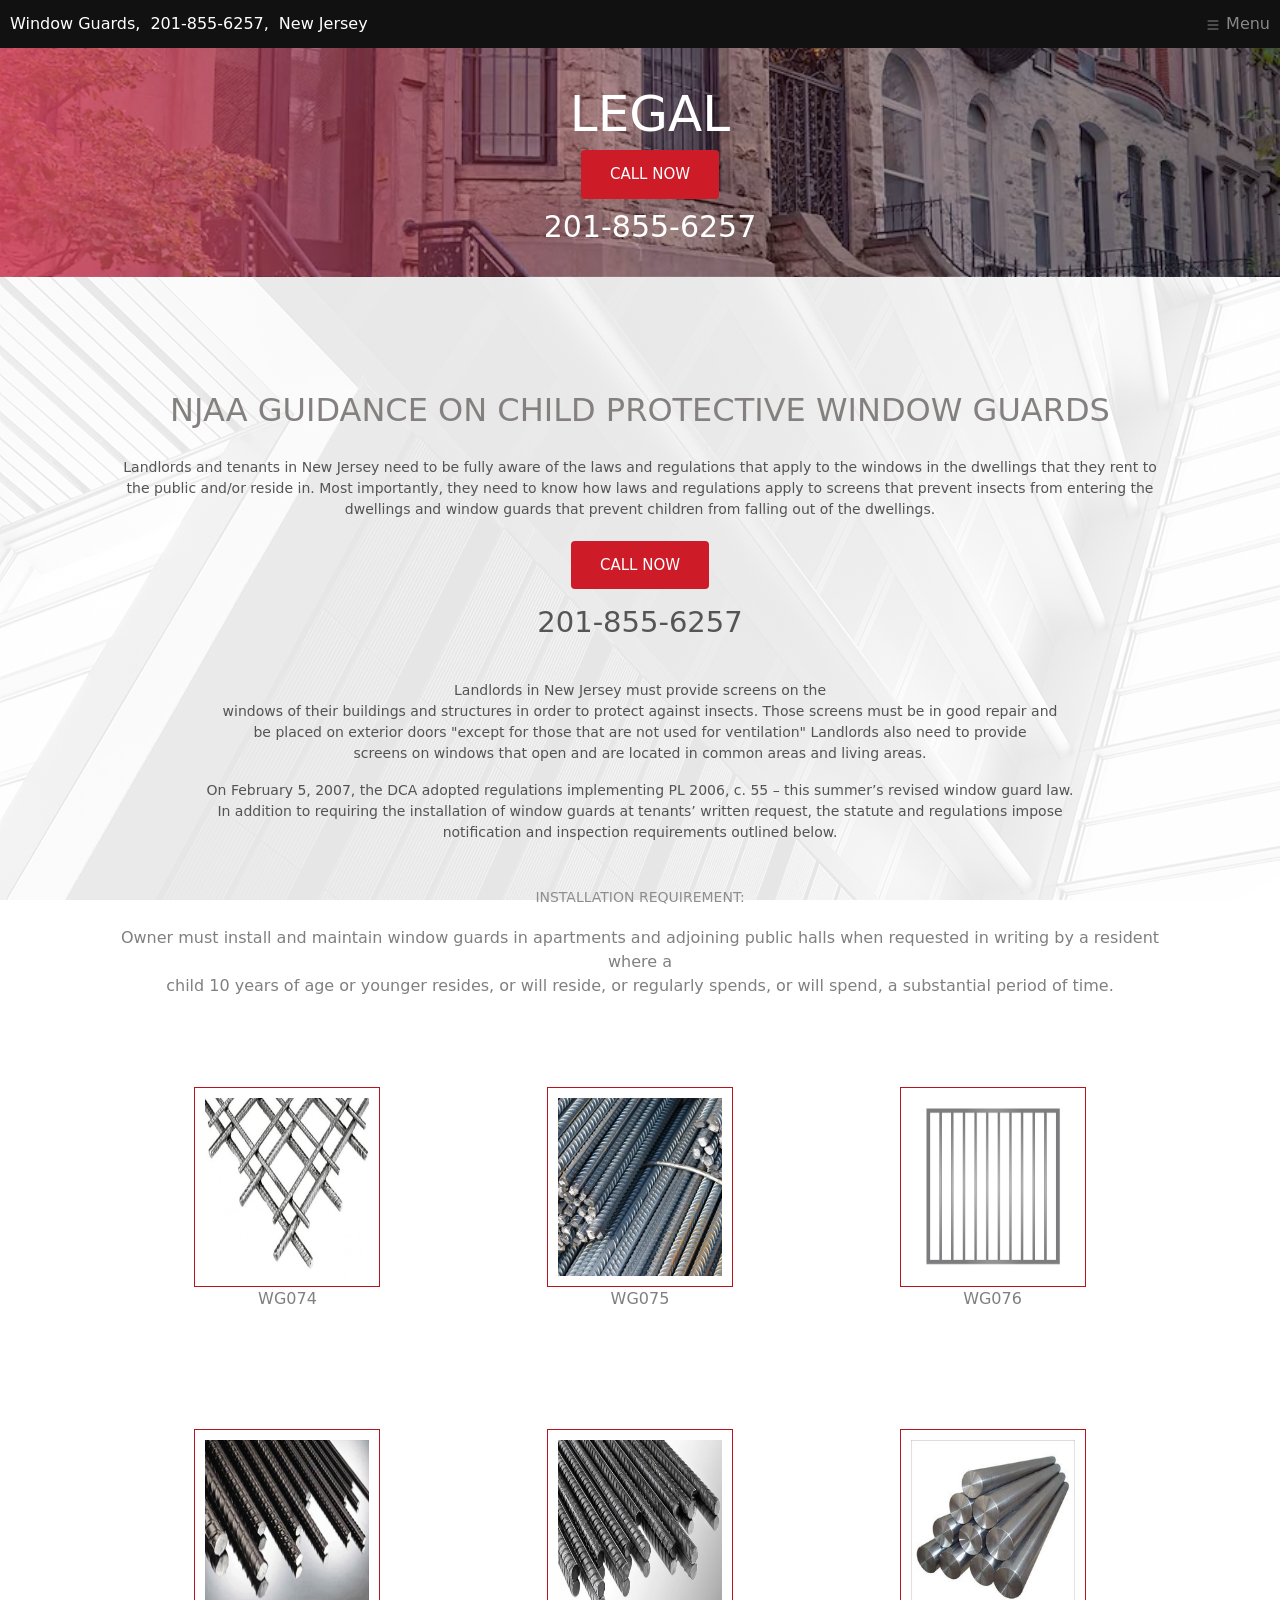
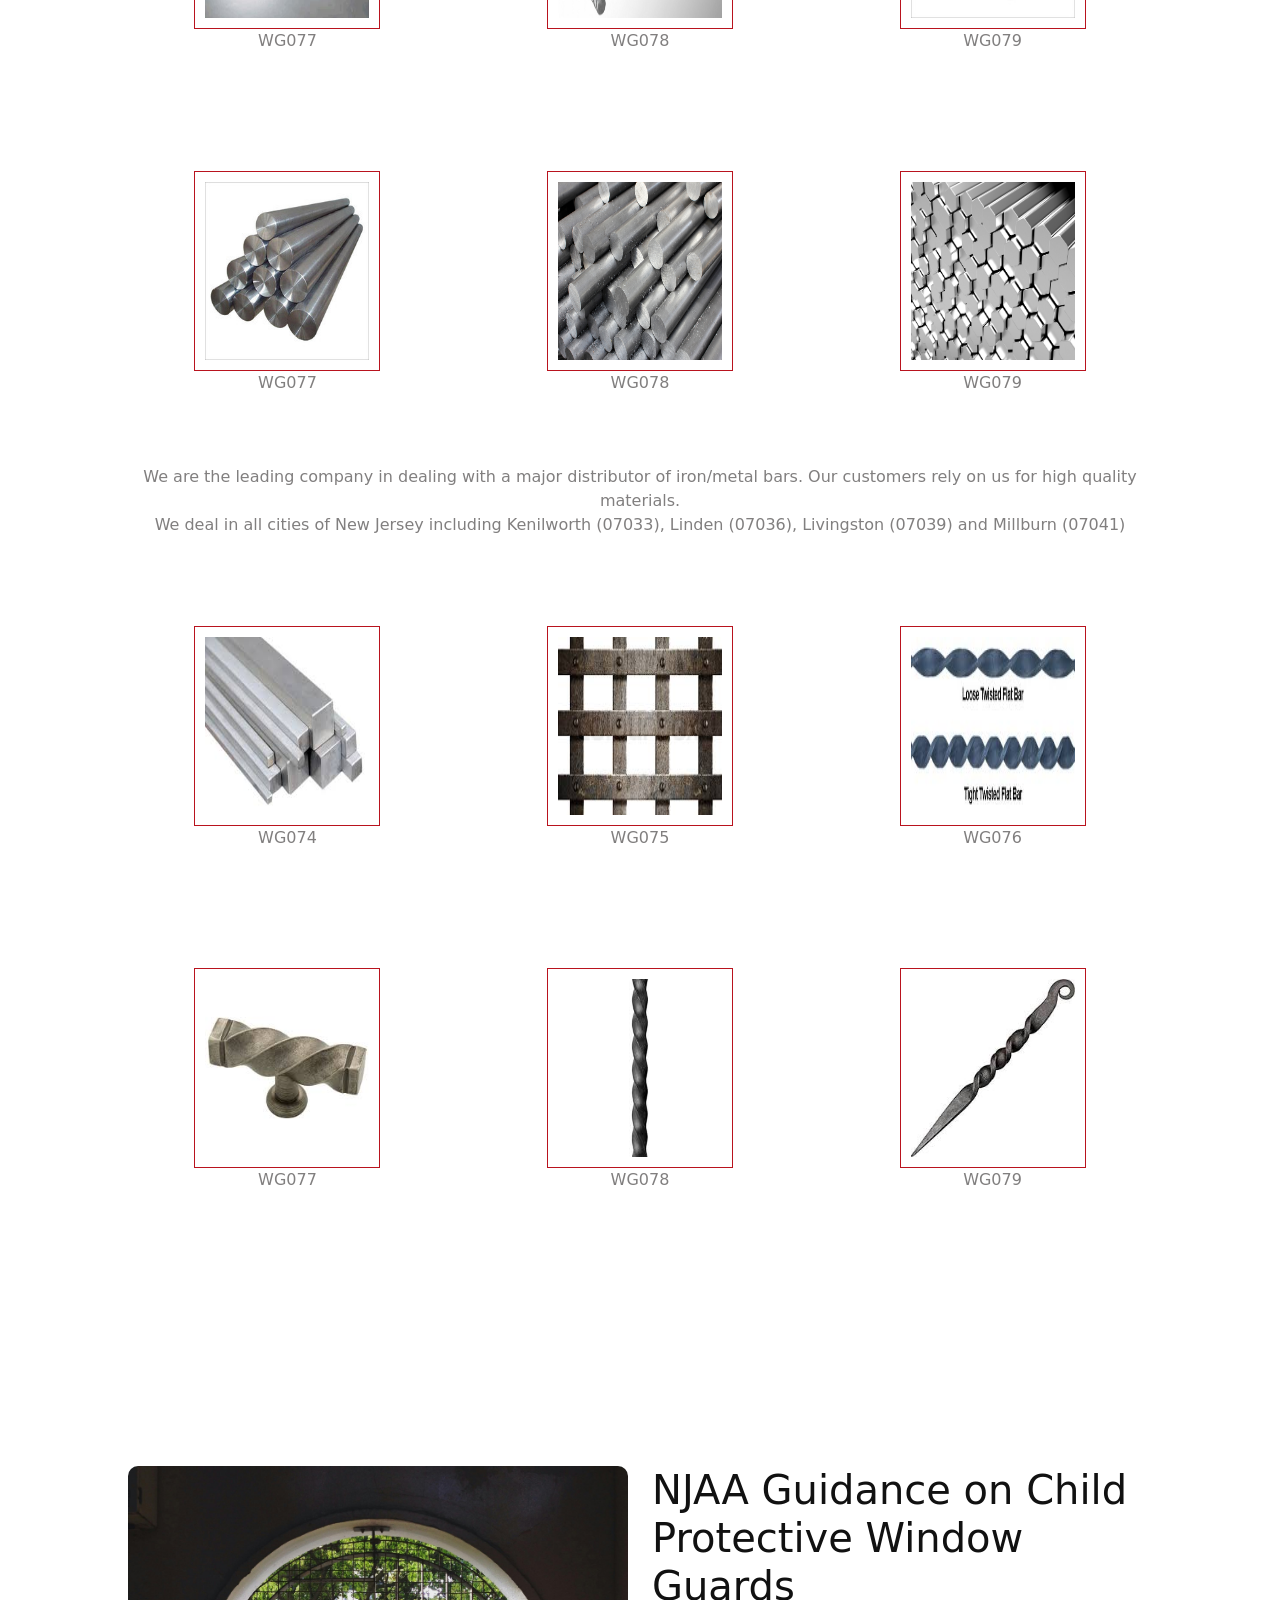
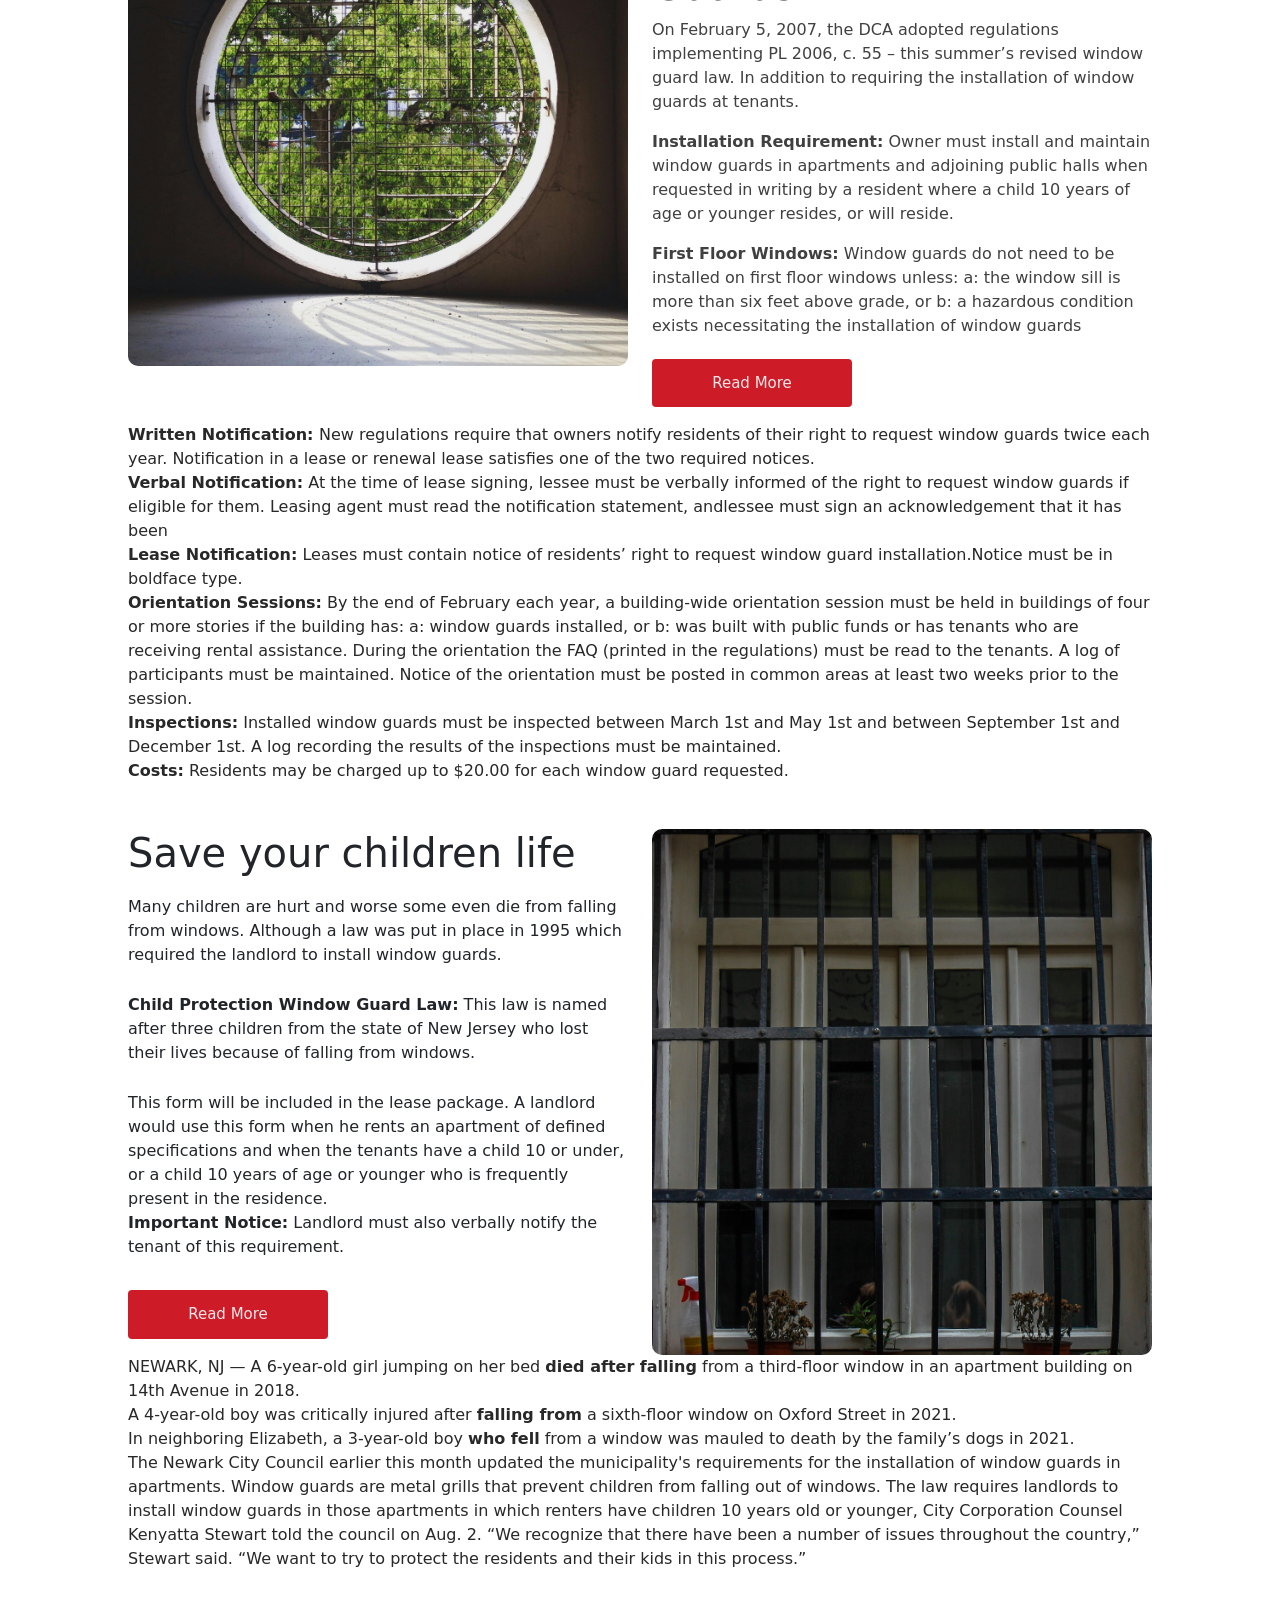
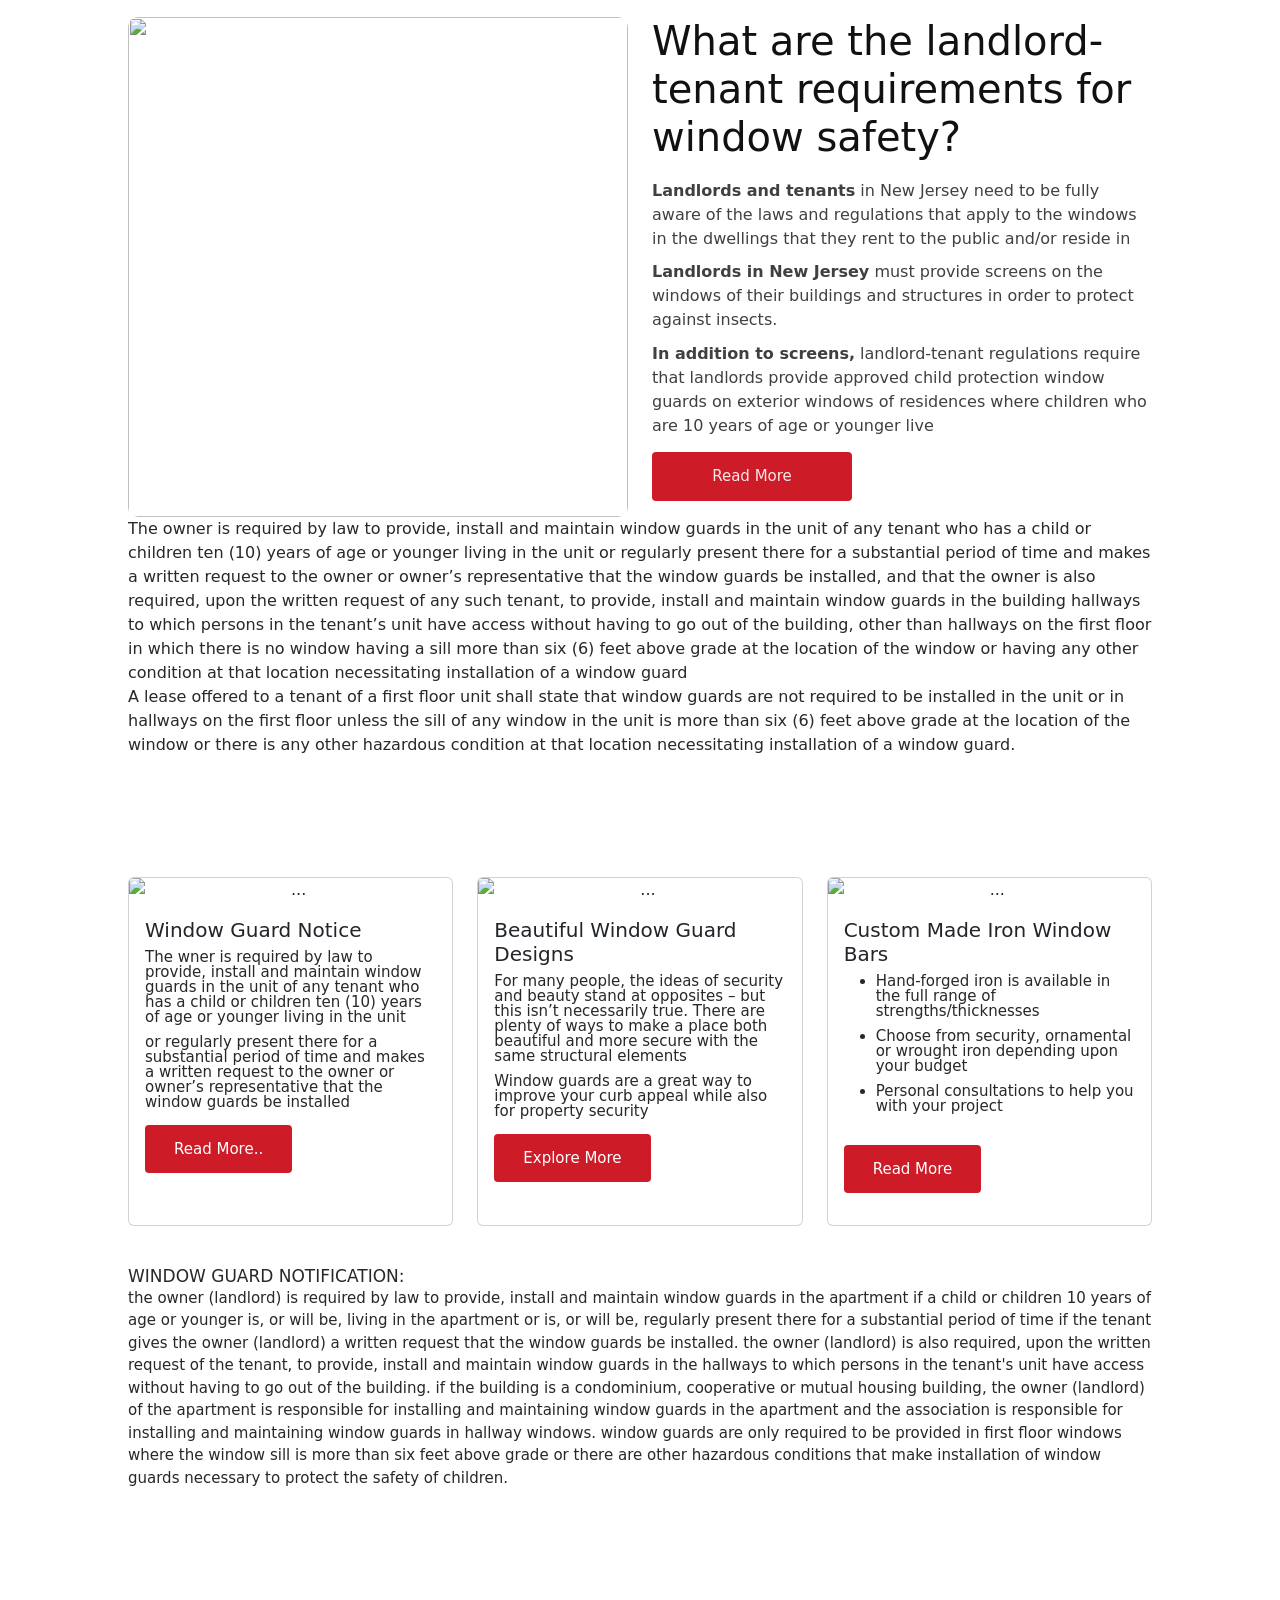
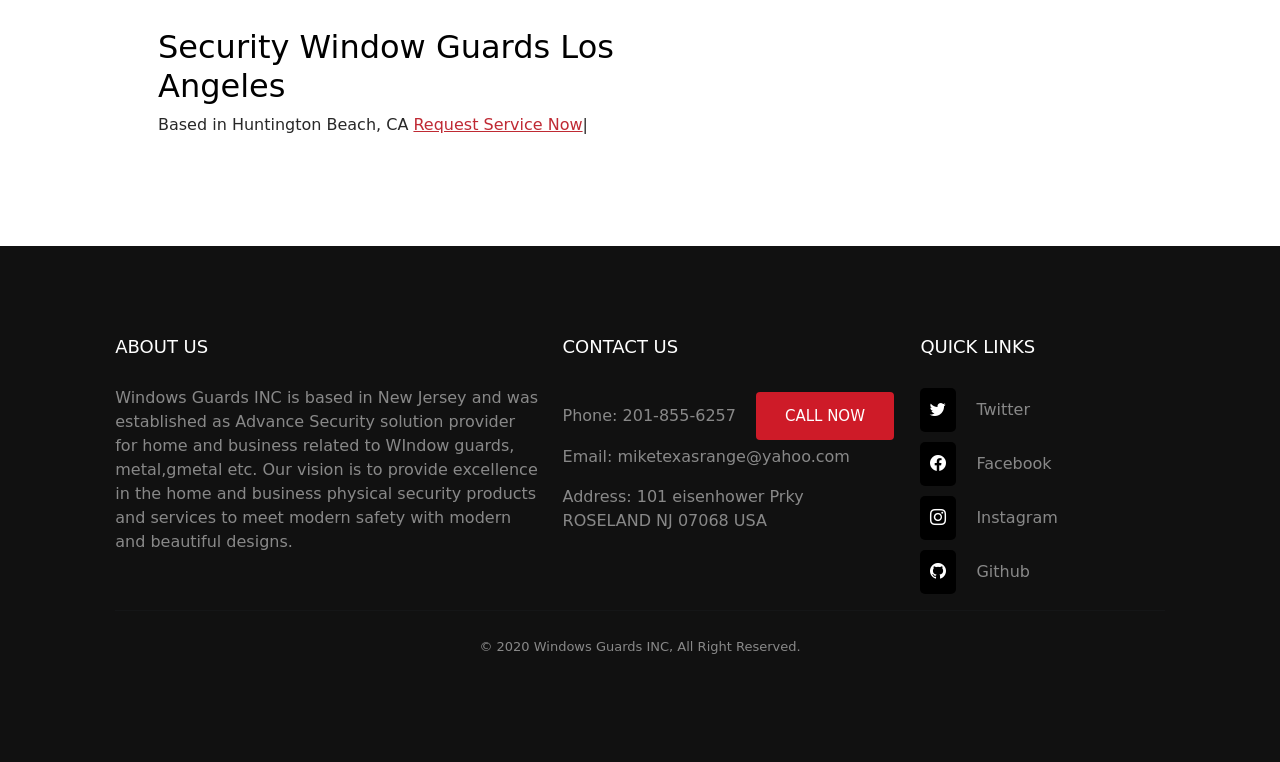
==== commit d8da5eba: "first commit" ====
--- a/index.html
+++ b/index.html
@@ -98,8 +98,10 @@
         <div class="main-contant-subprnt">
           <div class="main-window-details">
             <h2>NJAA GUIDANCE ON CHILD PROTECTIVE WINDOW GUARDS</h2>
+            <p>Landlords and tenants in New Jersey need to be fully aware of the laws and regulations that apply to the windows in the dwellings that they rent to the public and/or reside in. Most importantly, they need to know how laws and regulations apply to screens that prevent insects from entering the dwellings and window guards that prevent children from falling out of the dwellings.</p>
             <button>CALL NOW</button>
             <h3>201-855-6257</h3>
+            <p>Landlords in New Jersey must provide screens on the <br>  windows of their buildings and structures in order to protect against insects. Those screens must   be in good   repair and <br> be  placed on exterior doors "except for those that are not used for ventilation" Landlords also  need to provide <br> screens on windows that open and are located in common areas and living areas.</p>
             <p>
               On February 5, 2007, the DCA adopted regulations implementing PL
               2006, c. 55 – this summer’s revised window guard law. <br />
@@ -115,7 +117,7 @@
           <div class="Requirment-cards-main">
             <h4>INSTALLATION REQUIREMENT:</h4>
             <p>
-              : Owner must install and maintain window guards in apartments and
+               Owner must install and maintain window guards in apartments and
               adjoining public halls when requested in writing by a resident
               where a <br />
               child 10 years of age or younger resides, or will reside, or
@@ -267,7 +269,7 @@
             <div
               class="col-12 col-xxl-6 col-xl-6 col-lg-12 col-md-12 col-sm-12 Window-guard-leftcontant"
             >
-              <img src="./Assets/li-lin-no_i1Hzr8MM-unsplash.jpg" alt="" />
+              <img src="./Assets/pexels-karura-5846611.jpg" alt="" />
             </div>
             <div
               class="col-12 col-xxl-6 col-xl-6 col-lg-12 col-md-12 col-sm-12 Window-guard-rightcontant"
@@ -359,7 +361,7 @@
                 class="col-12 col-xxl-6 col-xl-6 col-lg-12 col-md-12 col-sm-12 Window-guard-rightcontant"
               >
                 <img
-                  src="https://tapinto-production.s3.amazonaws.com/uploads/photos/to/best_crop_b2b24b35fbdab9a564ee_mini_magick20230821-9782-1aypejb.jpg?id=4952877"
+                  src="./Assets/pexels-zahid-14819579.jpg"
                   alt=""
                 />
               </div>
--- a/Styles/Sttyle.css
+++ b/Styles/Sttyle.css
@@ -147,9 +147,12 @@
 .main-window-details h2 {
   font-size: 32px;
   color: rgb(133, 128, 128);
-
   padding-bottom: 20px;
   font-weight: 300;
+}
+.main-window-details p {
+  color: #111111;
+  opacity: 90%;
 }
 .main-window-details h3 {
   font-size: 29px;
@@ -269,6 +272,7 @@
 .window-guardwindow-third-contant img {
   height: 500px;
   width: 100%;
+  object-fit: cover;
 }
 .window-guardwindow-third-contant p {
   margin: 0;
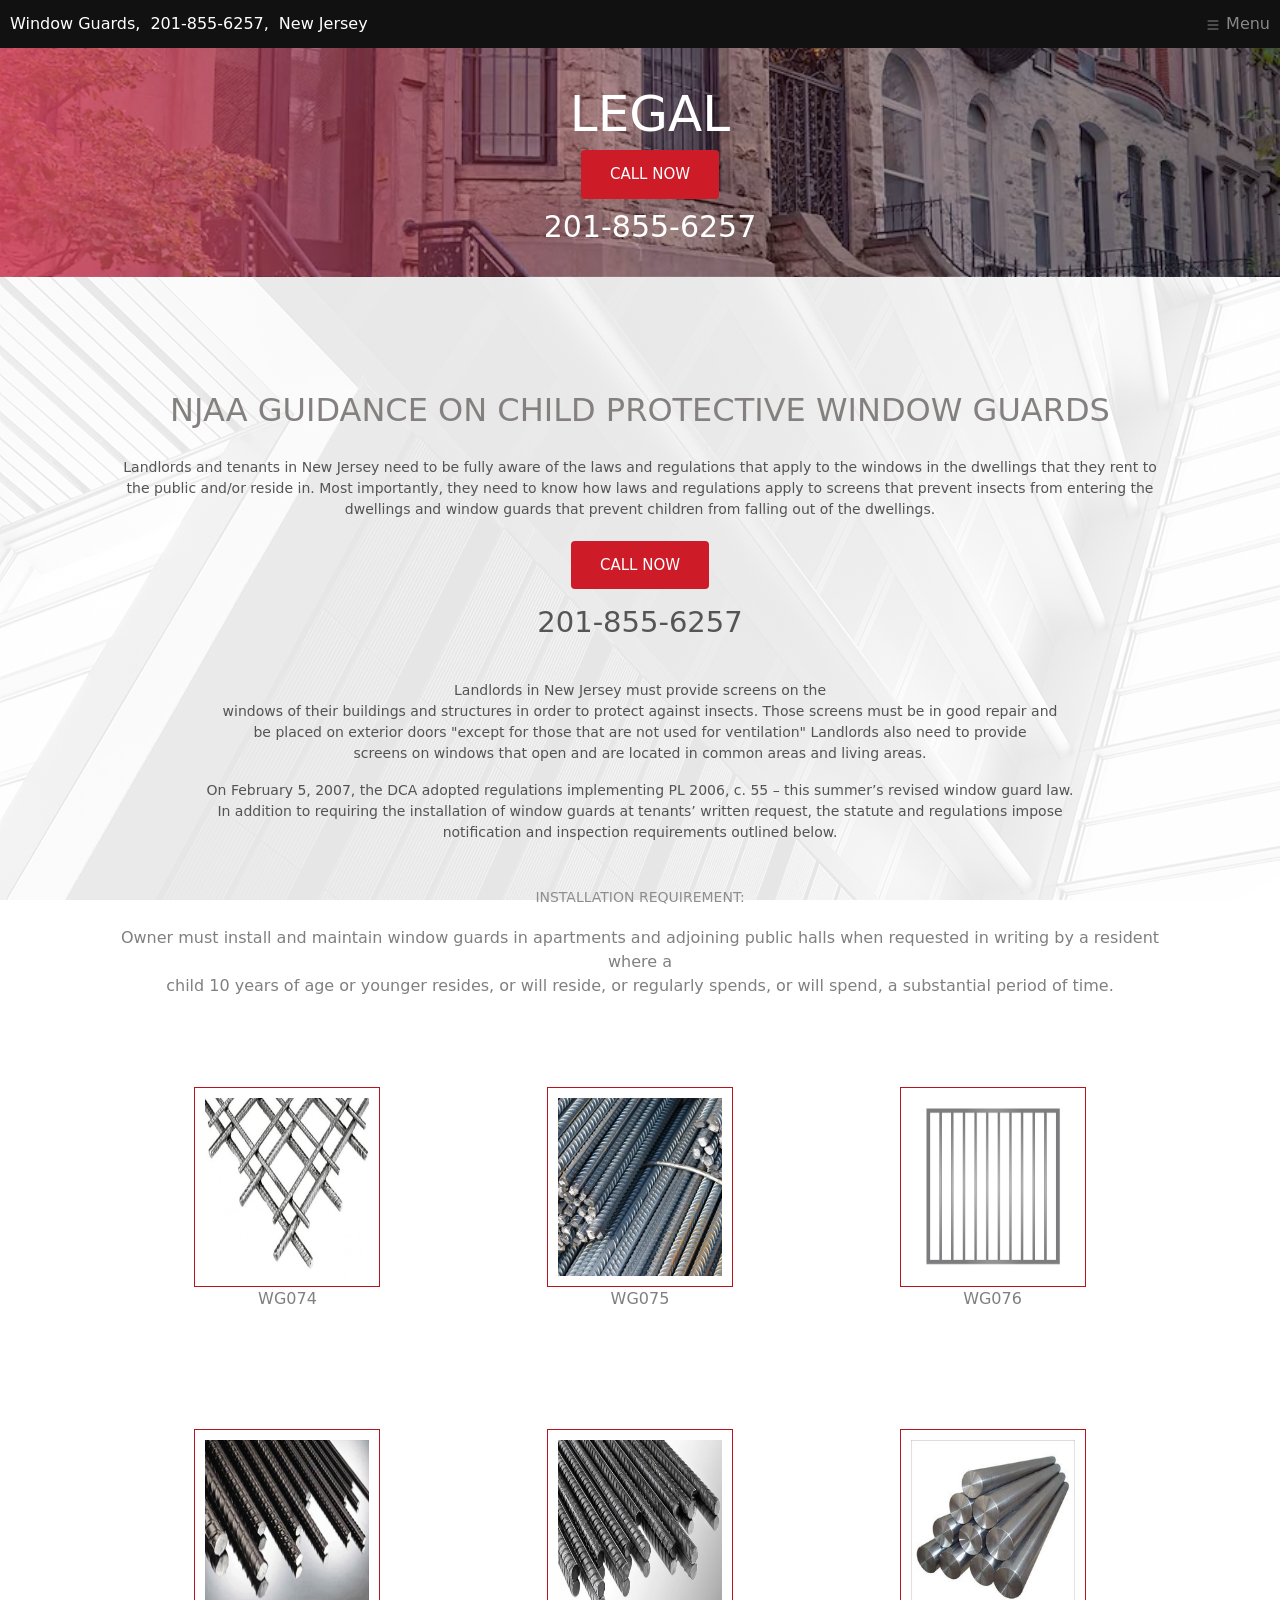
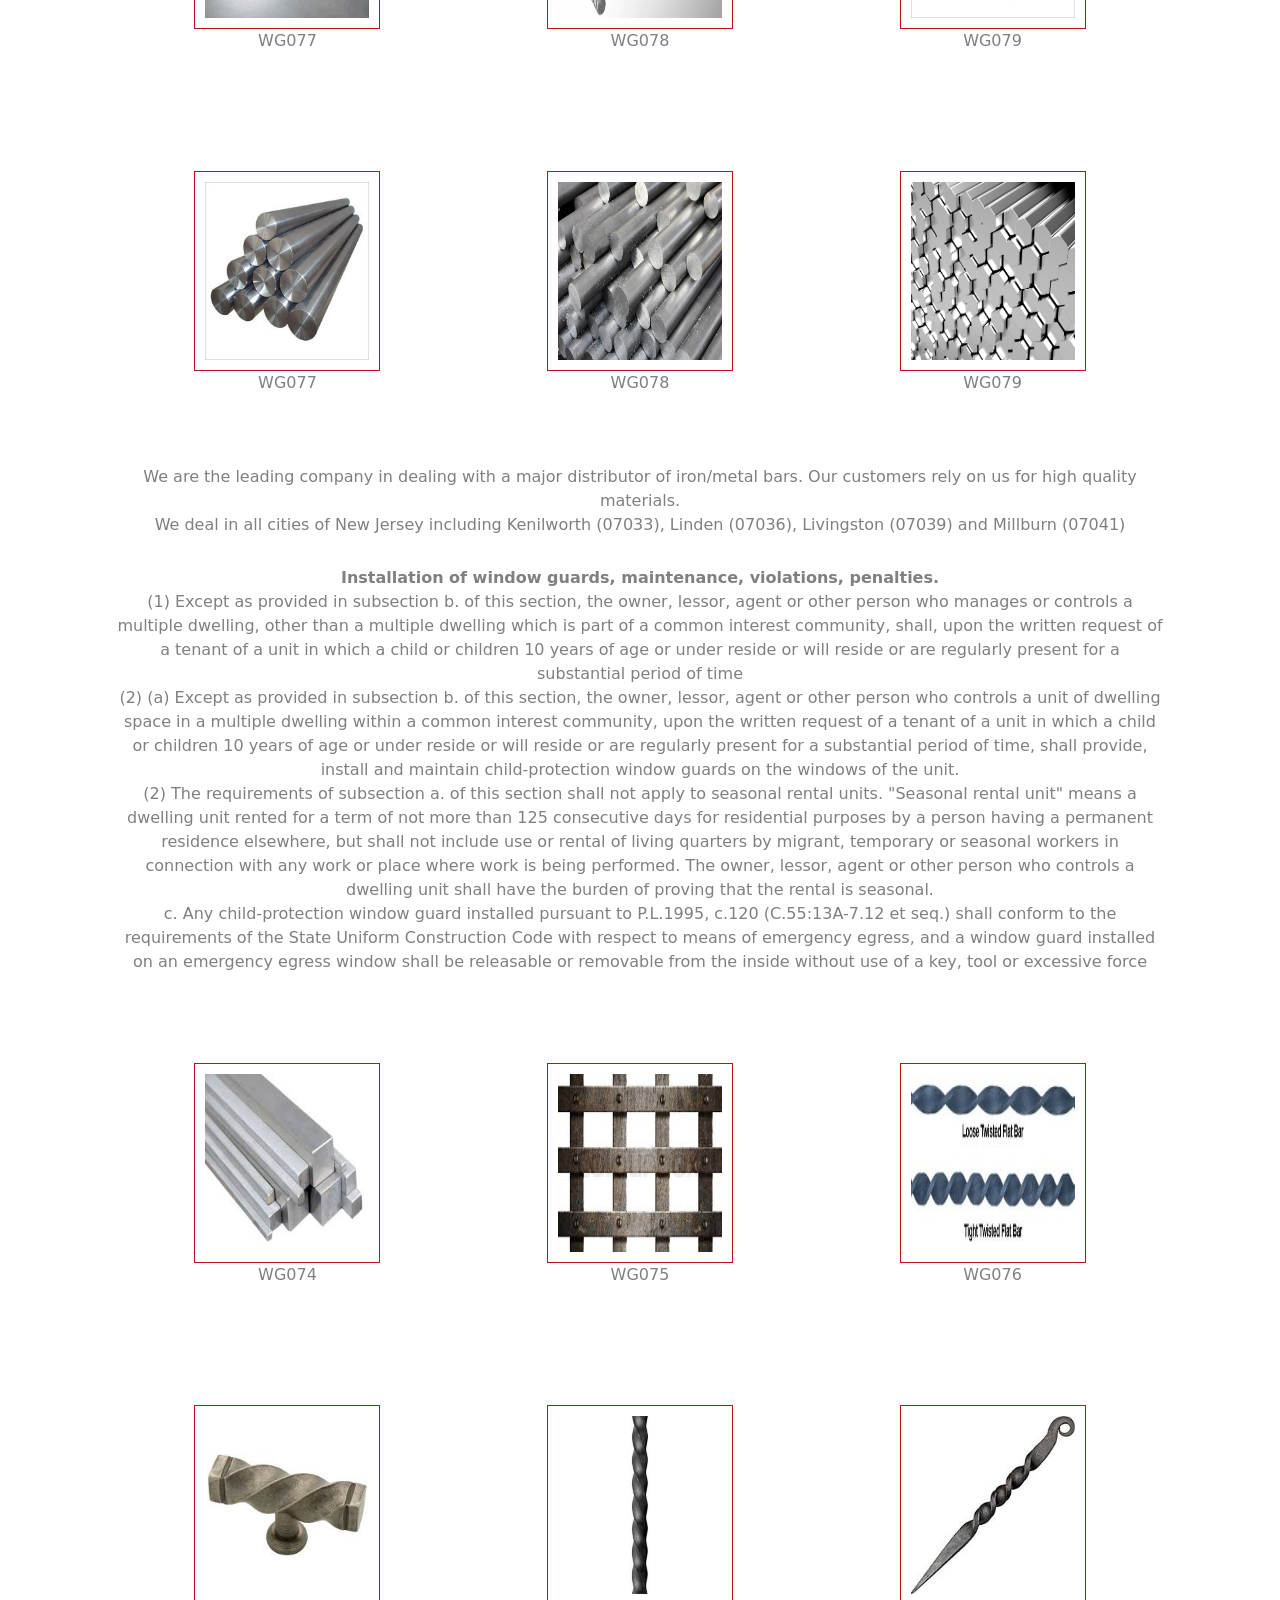
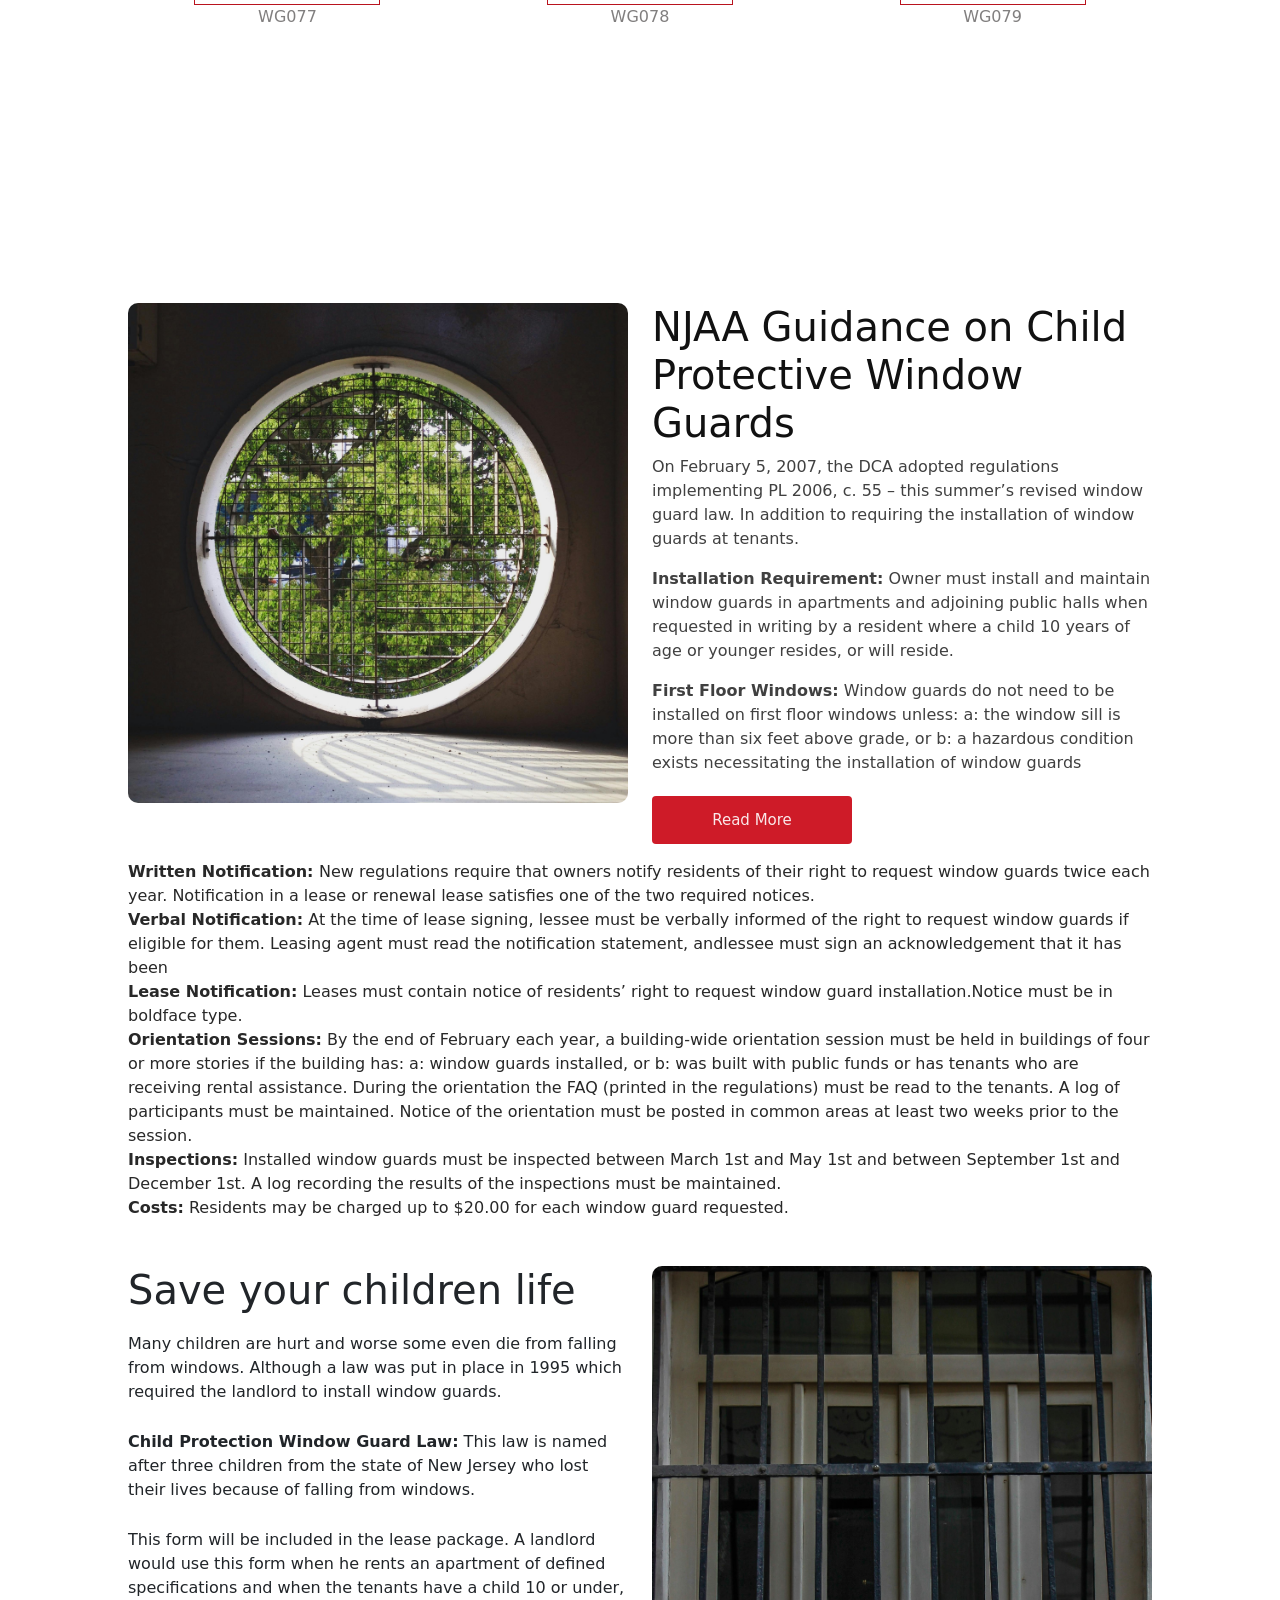
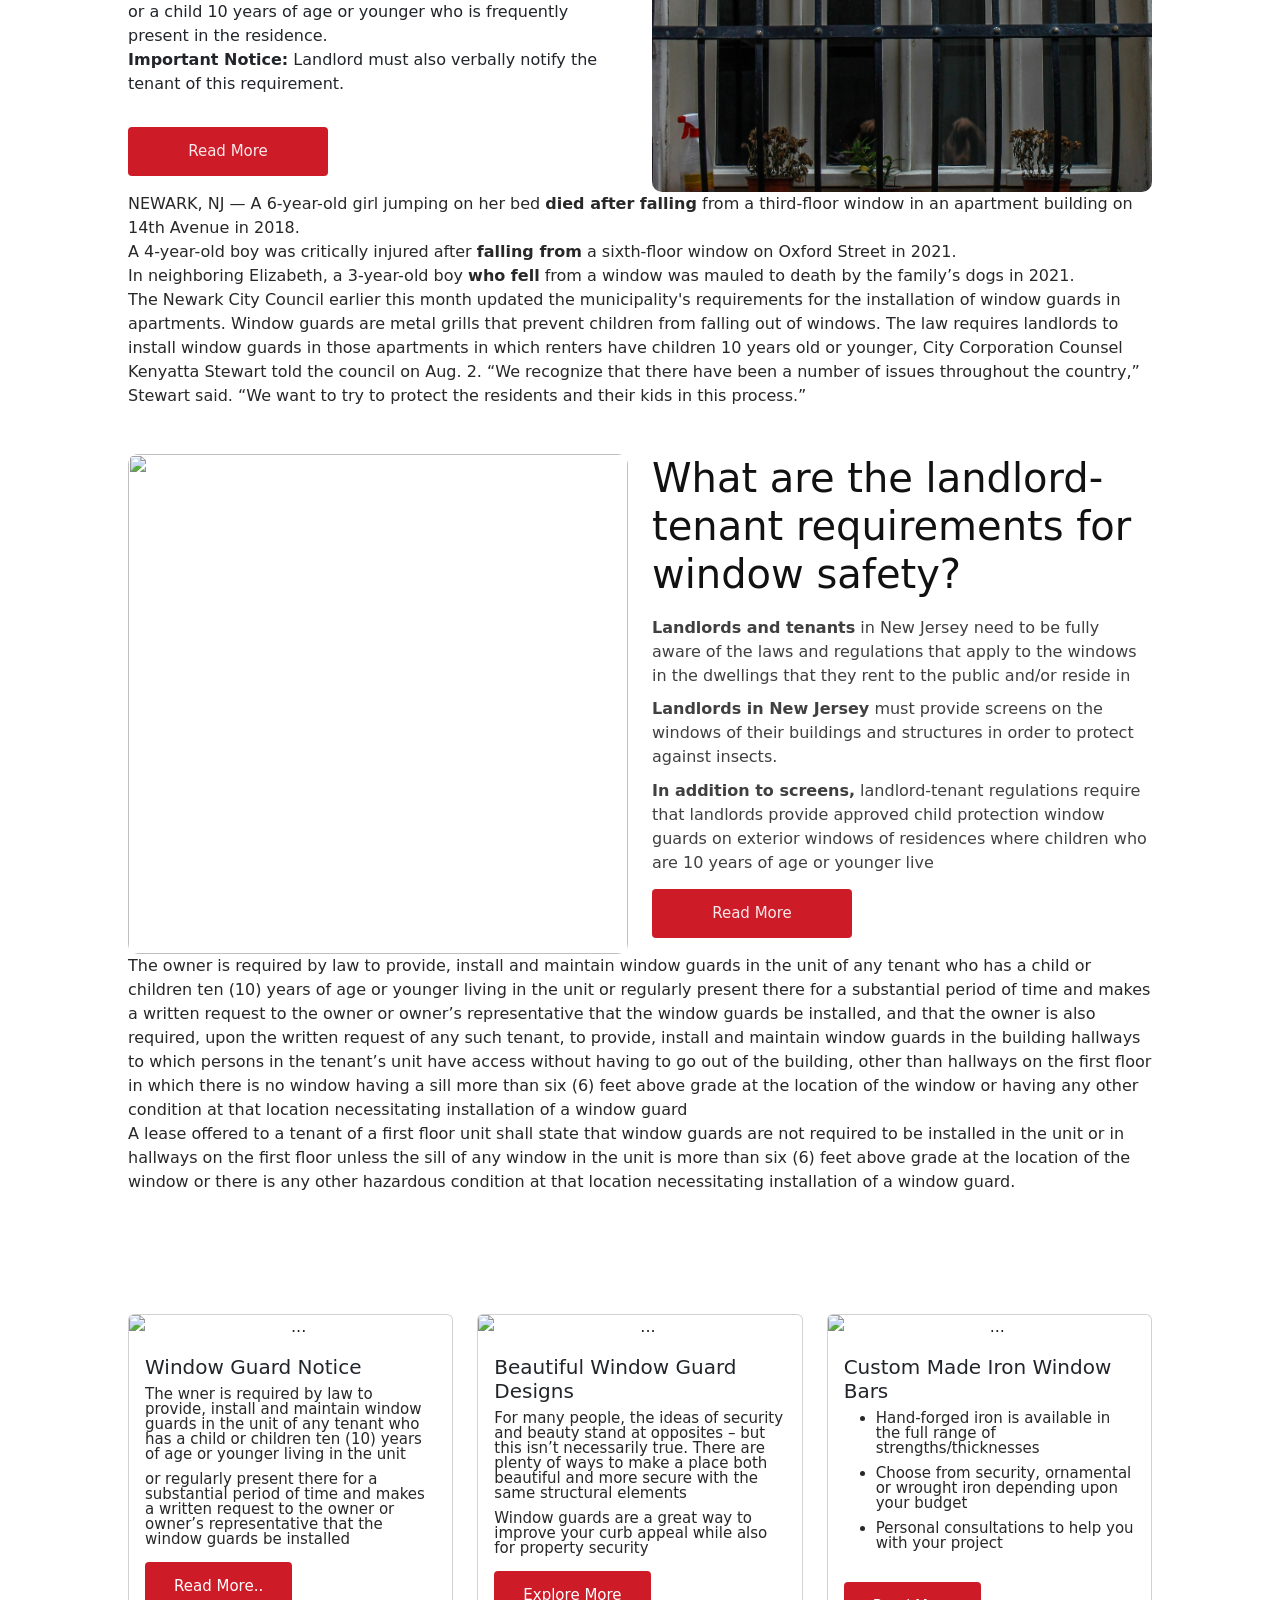
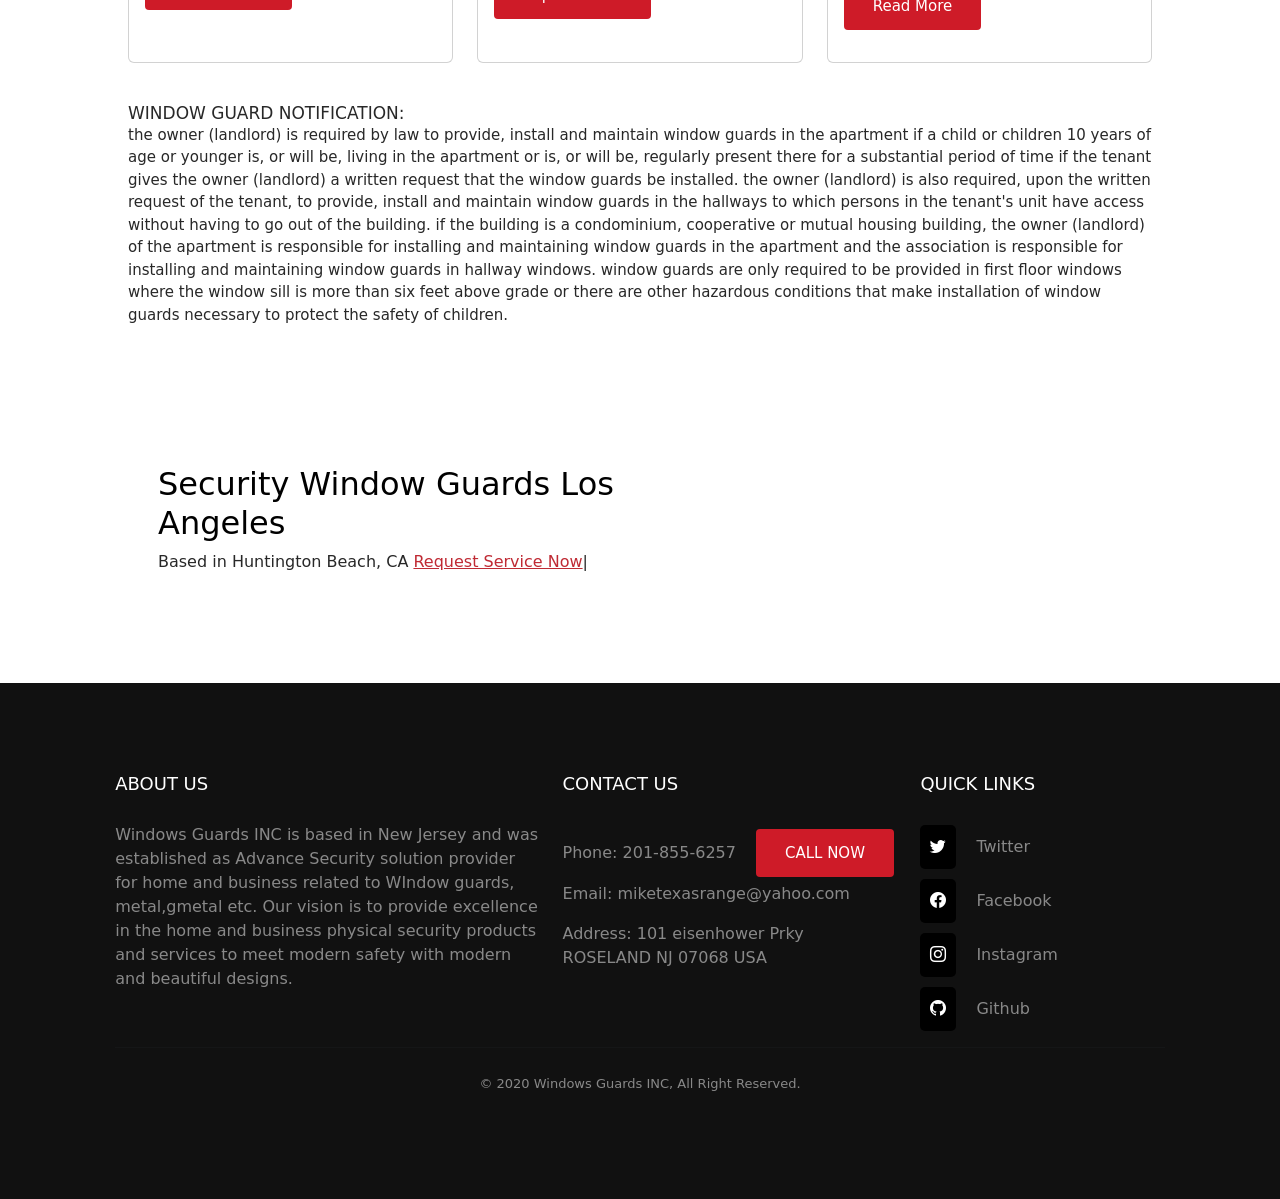
==== commit 3c38435a: "updated" ====
--- a/index.html
+++ b/index.html
@@ -206,6 +206,15 @@
               We deal in all cities of New Jersey including Kenilworth (07033),
               Linden (07036), Livingston (07039) and Millburn (07041)
             </p>
+            <p>
+              <b>Installation of window guards, maintenance, violations, penalties.</b> <br>
+              (1) Except as provided in subsection b. of this section, the owner, lessor, agent or other person who manages or controls a multiple dwelling, other than a multiple dwelling which is part of a common interest community, shall, upon the written request of a tenant of a unit in which a child or children 10 years of age or under reside or will reside or are regularly present for a substantial period of time
+              <br>
+              (2) (a) Except as provided in subsection b. of this section, the owner, lessor, agent or other person who controls a unit of dwelling space in a multiple dwelling within a common interest community, upon the written request of a tenant of a unit in which a child or children 10 years of age or under reside or will reside or are regularly present for a substantial period of time, shall provide, install and maintain child-protection window guards on the windows of the unit. <br>
+              (2) The requirements of subsection a. of this section shall not apply to seasonal rental units. "Seasonal rental unit" means a dwelling unit rented for a term of not more than 125 consecutive days for residential purposes by a person having a permanent residence elsewhere, but shall not include use or rental of living quarters by migrant, temporary or seasonal workers in connection with any work or place where work is being performed. The owner, lessor, agent or other person who controls a dwelling unit shall have the burden of proving that the rental is seasonal.
+              <br>
+              c. Any child-protection window guard installed pursuant to P.L.1995, c.120 (C.55:13A-7.12 et seq.) shall conform to the requirements of the State Uniform Construction Code with respect to means of emergency egress, and a window guard installed on an emergency egress window shall be releasable or removable from the inside without use of a key, tool or excessive force
+            </p>
             <div class="Requirment-cards">
               <div class="row g-2">
                 <div
